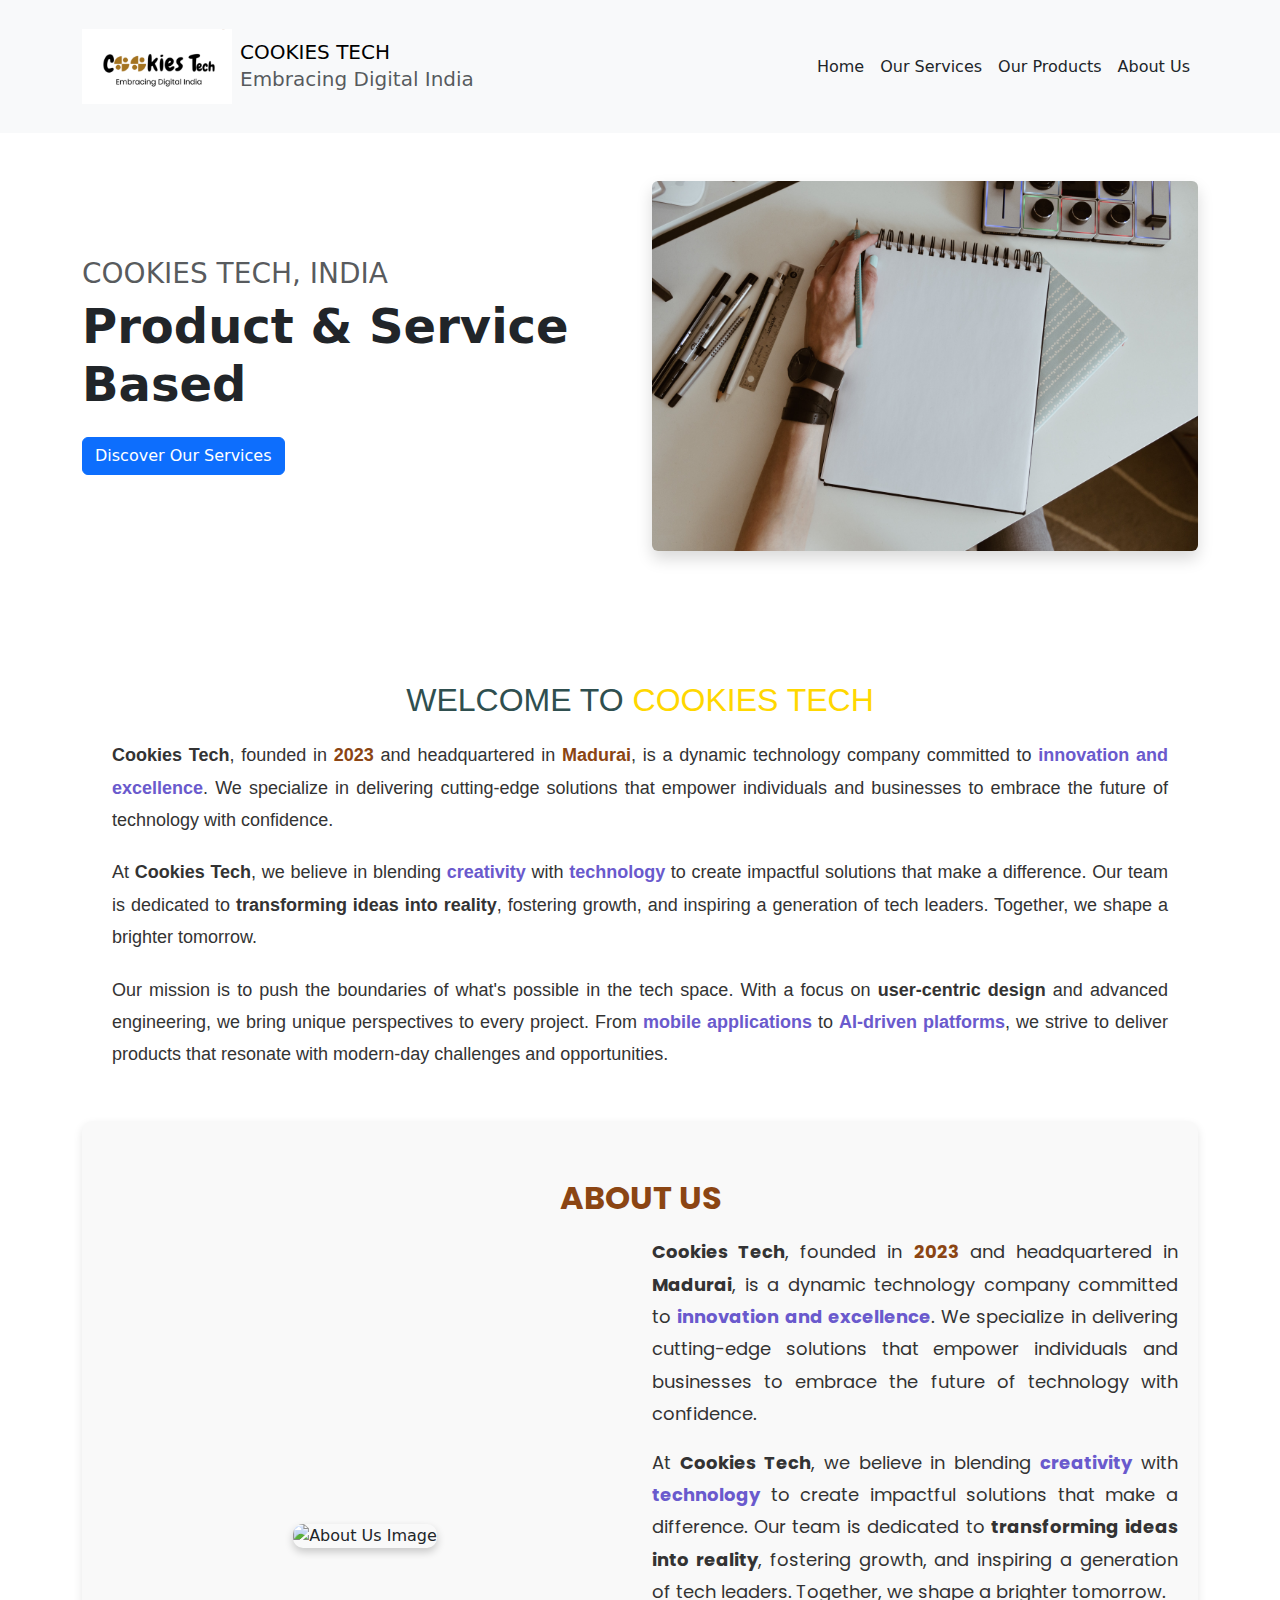
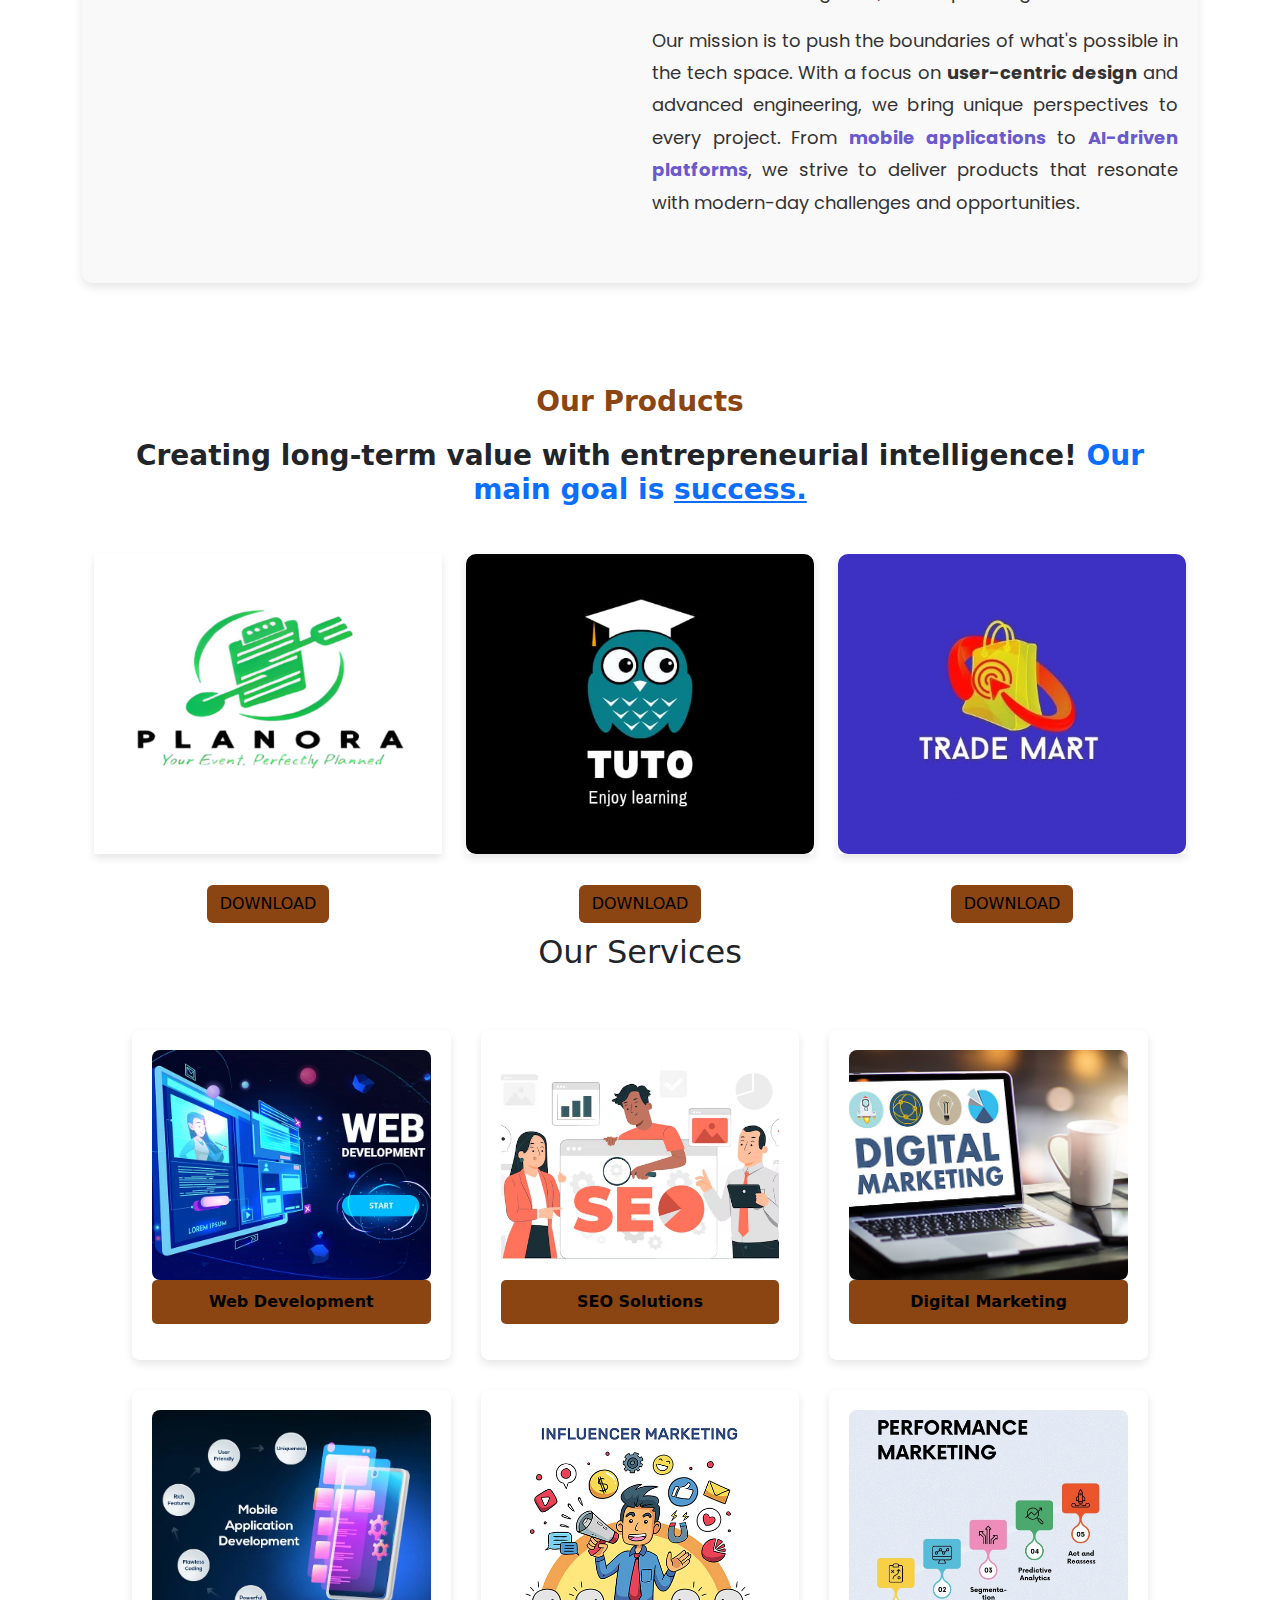
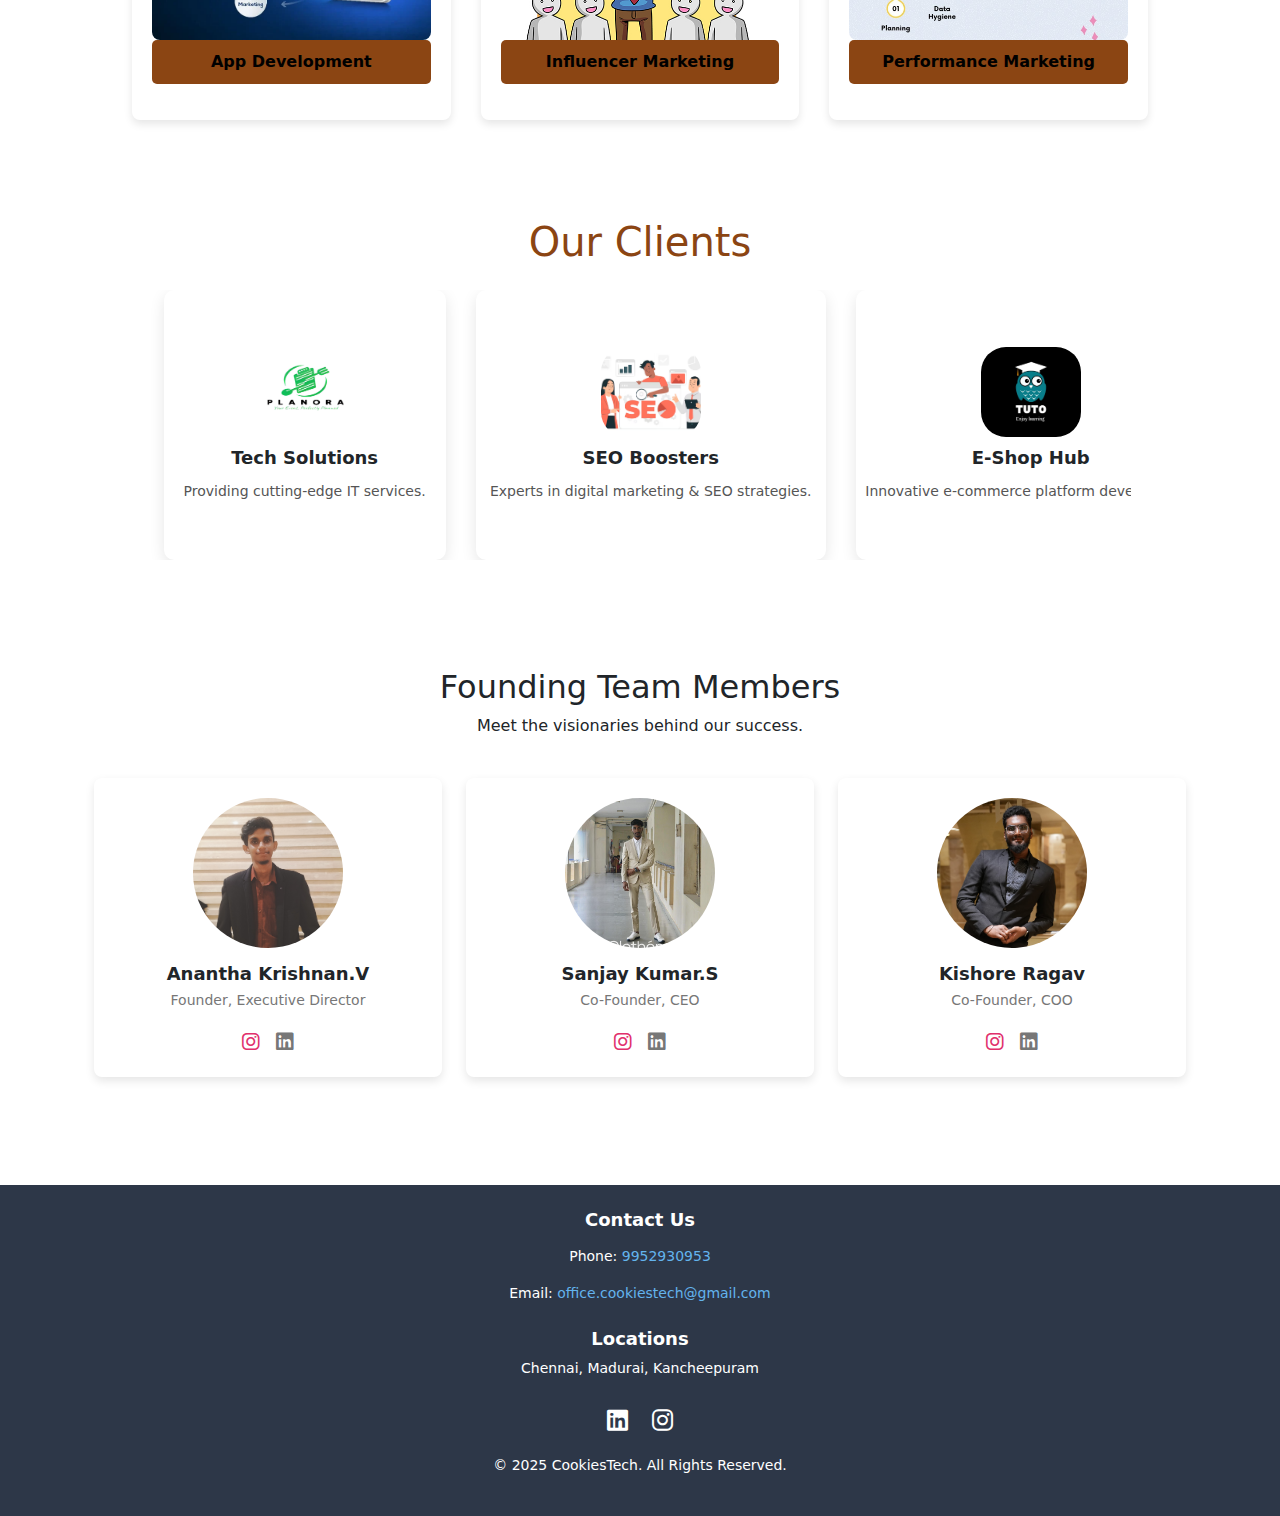
==== index.html @ dd63dbc2 "Added HTML and CSS files" ====
<!DOCTYPE html>
<html lang="en">
<head>
  <meta charset="UTF-8">
  <meta name="viewport" content="width=device-width, initial-scale=1.0">
  <title>Cookies Tech</title>
  <link href="https://cdn.jsdelivr.net/npm/bootstrap@5.3.0-alpha3/dist/css/bootstrap.min.css" rel="stylesheet">
<link href="https://cdnjs.cloudflare.com/ajax/libs/font-awesome/6.0.0-beta3/css/all.min.css" rel="stylesheet">

  <link rel="stylesheet" href="styles.css">
   <meta charset="UTF-8">
  <meta name="viewport" content="width=device-width, initial-scale=1.0">
 
 

  <meta charset="UTF-8">
  <meta name="viewport" content="width=device-width, initial-scale=1.0">
  <title>Cookies Tech</title>
  <!-- Add Bootstrap CSS -->
  <link
    href="https://cdn.jsdelivr.net/npm/bootstrap@5.3.0/dist/css/bootstrap.min.css"
    rel="stylesheet"
  >
</head>
<body>
<!-- Preloader -->
<div id="preloader">
  <div class="preloader-content">
      <img src="ct.png" alt="Logo" class="preloader-logo">
      <p class="loading-text">Loading<span class="dots"></span></p>
  </div>
</div>


<script>
  window.addEventListener("load", function () {
      let preloader = document.getElementById("preloader");
      preloader.classList.add("fade-out"); // Smooth fade-out effect
      setTimeout(() => {
          preloader.style.display = "none"; // Completely remove after fade
      }, 500);
  });
</script>

  <header class="bg-light py-3">
    <div class="container">
      <!-- Navbar -->
      <nav class="navbar navbar-expand-lg navbar-light">
        <!-- Logo and Brand Name -->
        <a class="navbar-brand d-flex align-items-center" href="#">
          <img src="ct.png" alt="Cookies Tech Logo" style="width:150px;">
          <div class="ms-2">
            <h1 class="h5 mb-0">COOKIES TECH</h1>
            <p class="mb-0 text-muted">Embracing Digital India</p>
          </div>
        </a>

        <!-- Toggler Button for Mobile -->
        <button
          class="navbar-toggler"
          type="button"
          data-bs-toggle="collapse"
          data-bs-target="#navbarNav"
          aria-controls="navbarNav"
          aria-expanded="false"
          aria-label="Toggle navigation"
        >
          <span class="navbar-toggler-icon"></span>
        </button>

        <!-- Navbar Links -->
        <div class="collapse navbar-collapse" id="navbarNav">
          <ul class="navbar-nav ms-auto">
            <li class="nav-item">
              <a class="nav-link text-dark" href="#home">Home</a>
            </li>
            <li class="nav-item">
              <a class="nav-link text-dark" href="#service">Our Services</a>
            </li>
            <li class="nav-item">
              <a class="nav-link text-dark" href="#product">Our Products</a>
            </li>
            <li class="nav-item">
              <a class="nav-link text-dark" href="#aboutus">About Us</a>
            </li>
                     </ul>
        </div>
      </nav>
    </div>
  </header>

  <!-- Add Bootstrap JS -->
  <script src="https://cdn.jsdelivr.net/npm/bootstrap@5.3.0/dist/js/bootstrap.bundle.min.js"></script>
</body> 


  <main class="container my-5" id="home">

    <div class="row align-items-center">
      <!-- Text Content -->
      <div class="col-md-6">
        <h3 class="text-muted">COOKIES TECH, INDIA</h3>
        <h1 class="display-5 fw-bold">Product & Service Based</h1>
        <a href="#" class="btn btn-primary mt-3">Discover Our Services</a>
      </div>
      <!-- Image Content -->
      <div class="col-md-6 text-center">
        <img src="aks.jpg" alt="Team of Advisors" class="img-fluid rounded shadow">
      </div>
    </div>
<div class="spacer"></div>
<div style="font-family: Arial, sans-serif; padding: 30px; text-align: justify; color: #333; animation: fadeIn 1s ease-in-out;">
<div class="spacer"></div>
  <h2 style="color: #2F4F4F; text-align: center; margin-bottom: 20px; text-transform: uppercase; animation: slideDown 1s ease-in-out;">
    Welcome to <span style="color: #FFD700; animation: colorPulse 2s infinite;">Cookies Tech</span>
  </h2>
  
  <p style="font-size: 18px; line-height: 1.8; margin-bottom: 20px; animation: fadeIn 1.5s ease-in-out;">
    <strong>Cookies Tech</strong>, founded in <strong style="color: #8B4513; animation: highlight 1.5s infinite;">2023</strong> and headquartered in <strong style="color: #8B4513;">Madurai</strong>, is a dynamic technology company committed to <span style="color: #6A5ACD; font-weight: bold; animation: glow 2s ease-in-out;">innovation and excellence</span>. We specialize in delivering cutting-edge solutions that empower individuals and businesses to embrace the future of technology with confidence.
  </p>
  
  <p style="font-size: 18px; line-height: 1.8; margin-bottom: 20px; animation: fadeIn 2s ease-in-out;">
    At <strong>Cookies Tech</strong>, we believe in blending <span style="color: #6A5ACD; font-weight: bold; animation: glow 2s ease-in-out;">creativity</span> with <span style="color: #6A5ACD; font-weight: bold; animation: glow 2s ease-in-out;">technology</span> to create impactful solutions that make a difference. Our team is dedicated to <strong>transforming ideas into reality</strong>, fostering growth, and inspiring a generation of tech leaders. Together, we shape a brighter tomorrow.
  </p>
  
  <p style="font-size: 18px; line-height: 1.8; margin-bottom: 20px; animation: fadeIn 2.5s ease-in-out;">
    Our mission is to push the boundaries of what's possible in the tech space. With a focus on <strong>user-centric design</strong> and advanced engineering, we bring unique perspectives to every project. From <span style="color: #6A5ACD; font-weight: bold; animation: glow 2s ease-in-out;">mobile applications</span> to <span style="color: #6A5ACD; font-weight: bold; animation: glow 2s ease-in-out;">AI-driven platforms</span>, we strive to deliver products that resonate with modern-day challenges and opportunities.
  </p>
</div>

<style>
  /* Fade-in animation */
  @keyframes fadeIn {
    from {
      opacity: 0;
    }
    to {
      opacity: 1;
    }
  }

  /* Slide-down animation */
  @keyframes slideDown {
    from {
      transform: translateY(-20px);
      opacity: 0;
    }
    to {
      transform: translateY(0);
      opacity: 1;
    }
  }

  /* Glow effect for highlights */
  @keyframes glow {
    0% {
      text-shadow: 0 0 5px #6A5ACD, 0 0 10px #6A5ACD;
    }
    50% {
      text-shadow: 0 0 20px #6A5ACD, 0 0 30px #6A5ACD;
    }
    100% {
      text-shadow: 0 0 5px #6A5ACD, 0 0 10px #6A5ACD;
    }
  }

  /* Highlight animation */
  @keyframes highlight {
    0%, 100% {
      color: #8B4513;
    }
    50% {
      color: #FFD700;
    }
  }

  /* Color pulse for heading */
  @keyframes colorPulse {
    0%, 100% {
      color: #FFD700;
    }
    50% {
      color: #FFA500;
    }
  }
</style>

 <!-- Bootstrap JS Bundle -->
<script src="https://cdn.jsdelivr.net/npm/bootstrap@5.3.0-alpha3/dist/js/bootstrap.bundle.min.js"></script>

<!-- Google Font Link -->
<link href="https://fonts.googleapis.com/css2?family=Poppins:wght@300;400;600&display=swap" rel="stylesheet">

<div class="container aboutus py-5" id="aboutus">
  <h1 class="text-center custom-heading">About Us</h1>
  
  <div class="row align-items-center">
    <!-- Image Section -->
    <div class="col-lg-6 col-md-6 col-sm-12 text-center fade-in-left">
      <img src="about.jpg" alt="About Us Image" class="img-fluid about-img">
    </div>
    
    <!-- Text Section -->
    <div class="col-lg-6 col-md-6 col-sm-12 fade-in-right">
      <p class="custom-text">
        <strong>Cookies Tech</strong>, founded in <strong class="highlight">2023</strong> and headquartered in <strong>Madurai</strong>, is a dynamic technology company committed to <span class="glow-text">innovation and excellence</span>. We specialize in delivering cutting-edge solutions that empower individuals and businesses to embrace the future of technology with confidence.
      </p>
      <p class="custom-text">
        At <strong>Cookies Tech</strong>, we believe in blending <span class="glow-text">creativity</span> with <span class="glow-text">technology</span> to create impactful solutions that make a difference. Our team is dedicated to <strong>transforming ideas into reality</strong>, fostering growth, and inspiring a generation of tech leaders. Together, we shape a brighter tomorrow.
      </p>
      <p class="custom-text">
        Our mission is to push the boundaries of what's possible in the tech space. With a focus on <strong>user-centric design</strong> and advanced engineering, we bring unique perspectives to every project. From <span class="glow-text">mobile applications</span> to <span class="glow-text">AI-driven platforms</span>, we strive to deliver products that resonate with modern-day challenges and opportunities.
      </p>
    </div>
  </div>
</div>

<style>
  /* Apply Custom Font */
  .custom-text, .custom-heading {
    font-family: 'Poppins', sans-serif;
    font-size: 18px;
    line-height: 1.8;
    color: #333;
  }

  .custom-heading {
    text-align: center;
    margin-bottom: 20px;
    margin-bottom: 10px;
    text-transform: uppercase;
    font-weight: bold;
    animation: slideDown 1s ease-in-out;
    color: #8B4513;
    font-size: 2rem;
  }

  .aboutus {
    background-color: #f9f9f9;
    border-radius: 10px;
    box-shadow: 0px 4px 10px rgba(0, 0, 0, 0.1);
    padding: 50px 20px;
  }

  .about-img {
    max-width: 90%;
    border-radius: 10px;
    box-shadow: 0 4px 8px rgba(0, 0, 0, 0.2);
  }

  .glow-text {
    color: #6A5ACD;
    font-weight: bold;
  }

  .highlight {
    color: #8B4513;
  }

  /* Animations */
  @keyframes slideDown {
    from {
      transform: translateY(-20px);
      opacity: 0;
    }
    to {
      transform: translateY(0);
      opacity: 1;
    }
  }

  @keyframes fadeInLeft {
    from {
      transform: translateX(-50px);
      opacity: 0;
    }
    to {
      transform: translateX(0);
      opacity: 1;
    }
  }

  @keyframes fadeInRight {
    from {
      transform: translateX(50px);
      opacity: 0;
    }
    to {
      transform: translateX(0);
      opacity: 1;
    }
  }

  .fade-in-left {
    animation: fadeInLeft 1.5s ease-in-out;
  }

  .fade-in-right {
    animation: fadeInRight 1.5s ease-in-out;
  }

  /* Responsive Design */
  @media (max-width: 768px) {
    .custom-text {
      font-size: 0.95rem;
    }
    .fade-in-left, .fade-in-right {
      animation: none;
    }
  }

  @media (max-width: 480px) {
    .custom-text {
      font-size: 0.9rem;
    }
    .aboutus {
      padding: 30px 15px;
    }
  }
</style>


<!-- AOS Library -->
<link rel="stylesheet" href="https://cdnjs.cloudflare.com/ajax/libs/aos/2.3.4/aos.css">
<script src="https://cdnjs.cloudflare.com/ajax/libs/aos/2.3.4/aos.js"></script>
<script>
  AOS.init({
    duration: 1000, // Animation duration in ms
    once: true, // Animation only happens once
  });
</script>

<div class="container text-center mt-5" data-aos="fade-up" >
  <div class="spacer"></div>
  <p class=" fs-3" id="product" style="color: #8B4513; font-size: 2rem; font-weight: bold;">Our Products</p>
  <h3 class="display-8 fw-bold">
    Creating long-term value with entrepreneurial intelligence!
    <span class="text-primary">Our main goal is <u>success.</u></span>
  </h3>
</div>

<div class="container mt-5">
  <div class="row text-center">
      <!-- Product 1 -->
      <div class="col-md-4" data-aos="fade-right">
          <div class="flip-card">
              <div class="flip-card-inner">
                  <div class="flip-card-front">
                      <img src="i1.png" class="img-fluid rounded shadow-sm" alt="Team Collaboration">
                  </div>
                  <div class="flip-card-back">
                    <p>Planora is a robust and feature-packed event management app crafted to help users effortlessly plan, organize, and execute various types of events, from intimate birthday parties to grand weddings and large-scale corporate events. Whether you're hosting a small gathering or planning an elaborate celebration</p>
                  </div>
              </div>
          </div>
         <a href="https://play.google.com/store/search?q=planora&c=apps&hl=en_IN"> 
            <button class="btn  mt-3" style="background-color: #8B4513; color: black;">DOWNLOAD</button>
         </a>
      </div>

      <!-- Product 2 -->
      <div class="col-md-4" data-aos="fade-up">
          <div class="flip-card">
              <div class="flip-card-inner">
                  <div class="flip-card-front">
                      <img src="u.jpg" class="img-fluid rounded shadow-sm" alt="Smiling Team">
                  </div>
                  <div class="flip-card-back">
                    <p>Tuto is a Amazing Learning App . It gives you personalized learning with clear, crisp and to the point fun filled visual content. Just install it on your mobile device and you are ready to learn all the complex concepts in simple steps. </p>
            
                  </div>
              </div>
          </div>
          <button class="btn  mt-3" style="background-color: #8B4513; color: black;">DOWNLOAD</button>
      </div>

      <!-- Product 3 -->
      <div class="col-md-4" data-aos="fade-left">
          <div class="flip-card">
              <div class="flip-card-inner">
                  <div class="flip-card-front">
                      <img src="y.jpeg" class="img-fluid rounded shadow-sm" alt="Planting Ideas">
                  </div>
                  <div class="flip-card-back">
                    <p>Trade Mart is a app Search for Products, Buyers, Sellers, Resellers, Wholesalers, Manufacturers & Retailers in India and abroad.
                        
                      With the TradeMart App, millions of buyers & sellers can connect with each other to fulfill their business requirements. Expand your business'</p>
               
                  </div>
              </div>
          </div>
          <button class="btn  mt-3" style="background-color: #8B4513; color: black;">DOWNLOAD</button>
      </div>
  </div>
</div>

<link rel="stylesheet" href="https://cdnjs.cloudflare.com/ajax/libs/aos/2.3.4/aos.css">
<script src="https://cdnjs.cloudflare.com/ajax/libs/aos/2.3.4/aos.js"></script>
<script>
  AOS.init({
    duration: 1400, // Animation duration in milliseconds
    once: true, // Ensures animation happens only once
  });
</script>

<h2 style="text-align: center;margin-top: 10px;" id="service"> Our Services</h2>
<div class="features">
  <div class="feature" data-aos="fade-up" data-aos-delay="100">
      <div class="feature-content">
          <div class="image-wrapper">
              <img src="web.png" alt="Web Development" class="img-fluid">
              <div class="overlay">
                  <h3>Web Development</h3>
                  <p>We create websites that click with your business.</p>
              </div>
          </div>
      </div>
      <p class="small-text" style="color: rgb(0, 0, 0); background:#8B4513">Web Development</p>
  </div>

  <div class="feature" data-aos="fade-up" data-aos-delay="200">
      <div class="feature-content">
          <div class="image-wrapper">
              <img src="seo.png" alt="SEO Solutions" class="img-fluid">
              <div class="overlay">
                  <h3>SEO Solutions</h3>
                  <p>SEO strategies that drive success for your business.</p>
              </div>
          </div>
      </div>
      <p class="small-text" style="color: black; background:#8B4513">SEO Solutions</p>
  </div>

  <div class="feature" data-aos="fade-up" data-aos-delay="300">
      <div class="feature-content">
          <div class="image-wrapper">
              <img src="digital.png" alt="Digital Marketing" class="img-fluid">
              <div class="overlay">
                  <h3>Digital Marketing</h3>
                  <p>Transforming strategies into success with digital marketing.</p>
              </div>
          </div>
      </div>
      <p class="small-text" style="color: black; background:#8B4513">Digital Marketing</p>
  </div>

  <div class="feature" data-aos="fade-up" data-aos-delay="400">
      <div class="feature-content">
          <div class="image-wrapper">
              <img src="app.png" alt="App Development" class="img-fluid">
              <div class="overlay">
                  <h3>App Development</h3>
                  <p>We create apps that empower your ideas.</p>
              </div>
          </div>
      </div>
      <p class="small-text" style="color: black;background:#8B4513">App Development</p>
  </div>

  <div class="feature" data-aos="fade-up" data-aos-delay="500">
      <div class="feature-content">
          <div class="image-wrapper">
              <img src="influ.jpeg" alt="Influencer Marketing" class="img-fluid">
              <div class="overlay">
                  <h3>Influencer Marketing</h3>
                  <p>Partner with celebrities to elevate your brand.</p>
              </div>
          </div>
      </div>
      <p class="small-text" style="color: black; background:#8B4513">Influencer Marketing</p>
  </div>

  <div class="feature" data-aos="fade-up" data-aos-delay="600">
      <div class="feature-content">
          <div class="image-wrapper">
              <img src="perform.jpg" alt="Performance Marketing" class="img-fluid">
              <div class="overlay">
                  <h3>Performance Marketing</h3>
                  <p>Unlock the power of performance marketing with us.</p>
              </div>
          </div>
      </div>
      <p class="small-text" style="color: black; background:#8B4513">Performance Marketing</p>
  </div>
</div>
<!-- Client Scrolling Section -->
<div class="container my-5">
  <h1 class="text-center mb-4" style="color: #8B4513;">Our Clients</h1>
  <div class="scrolling-client-details">
    <div class="scrolling-content" id="scrolling-content">
      <!-- Client items will be dynamically inserted here -->
    </div>
  </div>
</div>

<style>
  .scrolling-client-details {
    width: 90%; /* Increased width */
    overflow: hidden;
    position: relative;
    white-space: nowrap;
    margin: auto; /* Center the section */
  }

  .scrolling-content {
    display: flex;
    flex-wrap: nowrap;
    animation: scrollLeft 30s linear infinite; /* Slower scrolling */
  }

  .client-container {
    display: flex;
    flex-direction: column;
    align-items: center;
    justify-content: center;
    width: 350px; /* Increased width */
    height: 270px; /* Increased height */
    margin: 0 15px; /* Adjusted spacing */
    padding: 20px;
    border-radius: 10px;
    box-shadow: 0px 5px 15px rgba(0, 0, 0, 0.1);
    background-color: #fff;
    text-align: center;
    box-sizing: border-box;
  }

  .client-logo img {
    width: 100px; /* Ensured uniform width */
    height: 90px; /* Ensured uniform height */
    object-fit: cover; /* Ensures all images fill the area evenly */
    border-radius: 25px;
   
  }
  .client-container h5 {
    margin-top: 10px;
    font-size: 18px;
    font-weight: bold;
    white-space: nowrap;
  }

  .client-container p {
    margin: 5px 0 0;
    font-size: 14px;
    color: #555;
    overflow: hidden;
    text-overflow: ellipsis;
    display: -webkit-box;
    -webkit-line-clamp: 2;
    -webkit-box-orient: vertical;
  }

  @keyframes scrollLeft {
    from {
      transform: translateX(0);
    }
    to {
      transform: translateX(-50%); /* Adjusted for smooth looping */
    }
  }
</style>

<script>
  document.addEventListener("DOMContentLoaded", function () {
    const scrollingContent = document.getElementById("scrolling-content");

    const clientItems = [
      { img: "i1.png", name: "Tech Solutions", desc: "Providing cutting-edge IT services." },
      { img: "seo.png", name: "SEO Boosters", desc: "Experts in digital marketing & SEO strategies." },
      { img: "u.jpg", name: "E-Shop Hub", desc: "Innovative e-commerce platform development." }
    ];

    function createClientElements() {
      scrollingContent.innerHTML = "";
      let fullList = [...clientItems, ...clientItems]; // Duplicate for continuous scrolling
      fullList.forEach(client => {
        let clientContainer = document.createElement("div");
        clientContainer.classList.add("client-container");
        clientContainer.innerHTML = `
          <div class="client-logo">
            <img src="${client.img}" alt="${client.name} Logo">
          </div>
          <h5>${client.name}</h5>
          <p>${client.desc}</p>
        `;
        scrollingContent.appendChild(clientContainer);
      });
    }

    createClientElements();
  });
</script>


<section id="team" class="team-section" id="founder" >
  <div class="container">
    <div class="section-title">
      <h2>Founding Team Members</h2>
      <p>Meet the visionaries behind our success.</p>
    </div>
    <div class="row">
      <!-- Anantha Krishnan.V -->
      <div class="col-lg-4 col-md-6">
        <div class="team-member">
          <img src="ak.jpeg" alt="Anantha Krishnan.V" class="img-fluid">
          <div class="member-info">
            <h4>Anantha Krishnan.V</h4>
            <p>Founder, Executive Director</p>
            <div class="social-links">
            <a href="https://www.instagram.com/username" target="_blank" class="instagram-link" style="color: #E1306C; text-decoration: none;">
  <i class="fab fa-instagram"></i>
</a>
              <a href="https://www.linkedin.com/in/username" target="_blank" class="linkedin-link"><i class="fab fa-linkedin"></i></a>
            </div>
          </div>
        </div>
      </div>
      <!-- Sanjay Kumar.S -->
      <div class="col-lg-4 col-md-6">
        <div class="team-member">
          <img src="pp.jpg" alt="Sanjay Kumar.S" class="img-fluid">
          <div class="member-info">
            <h4>Sanjay Kumar.S</h4>
            <p>Co-Founder, CEO</p>
            <div class="social-links">
            <a href="https://www.instagram.com/username" target="_blank" class="instagram-link" style="color: #E1306C; text-decoration: none;">
  <i class="fab fa-instagram"></i>
</a>
              <a href="https://www.linkedin.com/in/username" target="_blank" class="linkedin-link"><i class="fab fa-linkedin"></i></a>
            </div>
          </div>
        </div>
      </div>
      <!-- Kishore Ragav -->
      <div class="col-lg-4 col-md-6">
        <div class="team-member">
          <img src="kk.jpeg" alt="Kishore Ragav" class="img-fluid">
          <div class="member-info">
            <h4>Kishore Ragav</h4>
            <p>Co-Founder, COO</p>
            <div class="social-links">
           <a href="https://www.instagram.com/username" target="_blank" class="instagram-link" style="color: #E1306C; text-decoration: none;">
  <i class="fab fa-instagram"></i>
</a>

              <a href="https://www.linkedin.com/in/username" target="_blank" class="linkedin-link"><i class="fab fa-linkedin"></i></a>
            </div>
          </div>
        </div>
      </div>
    </div>
  </div>
</section>

<style>
.team-section {
  padding: 60px 0;
  text-align: center;
}

.section-title {
  margin-bottom: 40px;
}

.team-member {
  background: #fff;
  border-radius: 8px;
  box-shadow: 0px 4px 10px rgba(0, 0, 0, 0.1);
  padding: 20px;
  text-align: center;
  transition: transform 0.3s ease;
}

.team-member img {
  border-radius: 50%;
  margin-bottom: 15px;
  width: 150px;
  height: 150px;
  object-fit: cover;
}

.team-member h4 {
  font-size: 18px;
  font-weight: bold;
  margin-bottom: 5px;
}

.team-member p {
  font-size: 14px;
  color: #777;
}

.team-member:hover {
  transform: translateY(-10px);
}

.social-links {
  margin-top: 10px;
}

.social-links a {
  margin: 0 5px;
  font-size: 20px;
  color: #777;
  transition: color 0.3s ease;
}

.social-links a:hover {
  color: #0077b5; /* LinkedIn blue color */
}


.instagram-link {
  /* color:; Instagram pink color */
  font-size: 24px; /* Adjust icon size */
  transition: color 0.3s ease;
}
</style>



  <!-- Vertical Navigation -->
  <div class="vertical-nav">
    <a href="#"><i class="bi bi-cart3"></i></a>
    <a href="#"><i class="bi bi-images"></i></a>
    <a href="#"><i class="bi bi-window"></i></a>
  </div>

   <script src="https://cdn.jsdelivr.net/npm/bootstrap@5.3.0-alpha3/dist/js/bootstrap.bundle.min.js"></script>

  </main>




  <style>
    /* Footer Styles */
    footer {
      background-color: #2d3748; /* Tailwind's bg-gray-800 */
      color: white;
      padding: 1.5rem 0; /* Tailwind's py-6 */
    }

    footer .container {
      max-width: 1200px;
      margin: 0 auto;
      text-align: center;
    }

    footer h3 {
      font-size: 1.125rem; /* Tailwind's text-lg */
      font-weight: 600; /* Tailwind's font-semibold */
      margin-bottom: 0.5rem;
    }

    footer a {
      text-decoration: none;
      color: #63b3ed; /* Tailwind's text-blue-400 */
    }

    footer a:hover {
      color: #3182ce; /* Slightly darker hover color for links */
    }

    footer .locations p {
      margin: 0.5rem 0;
    }

    footer .icons {
      display: flex;
      justify-content: center;
      gap: 1.5rem; /* Tailwind's space-x-6 */
      margin: 1rem 0;
    }

    footer .icons a {
      color: white;
      font-size: 1.5rem; /* Tailwind's fa-2x equivalent */
      transition: color 0.3s;
    }

    footer .icons a:hover {
      color: #63b3ed; /* Blue for LinkedIn */
    }

    footer .icons a.instagram:hover {
      color: #e1306c; /* Pink for Instagram */
    }

    footer p {
      font-size: 0.875rem; /* Tailwind's text-sm */
      margin-top: 1rem;
    }
  </style>


  <!-- Footer Section -->
  <footer>
    <div class="container">
      <div class="mb-4">
        <h3>Contact Us</h3>
        <p>Phone: <a href="tel:9952930953">9952930953</a></p>
        <p>Email: <a href="mailto:office.cookiestech@gmail.com">office.cookiestech@gmail.com</a></p>
      </div>
      <div class="mb-4 locations">
        <h3>Locations</h3>
        <p>Chennai, Madurai, Kancheepuram</p>
      </div>
      <div class="icons">
        <!-- LinkedIn Icon -->
        <a href="https://www.linkedin.com" target="_blank" class="linkedin">
          <i class="fab fa-linkedin"></i>
        </a>
        <!-- Instagram Icon -->
        <a href="https://www.instagram.com" target="_blank" class="instagram">
          <i class="fab fa-instagram"></i>
        </a>
      </div>
      <p>© 2025 CookiesTech. All Rights Reserved.</p>
    </div>
  </footer>

</body>
</html>
---- styles.css ----
body {
  font-family: 'Arial', sans-serif;
}
html {
  scroll-behavior: smooth;
}
/* Preloader Styles */
#preloader {
  position: fixed;
  width: 100%;
  height: 100%;
  background: white;
  display: flex;
  justify-content: center;
  align-items: center;
  flex-direction: column;
  z-index: 9999; /* Ensures it's on top */
  transition: opacity 0.5s ease-out, visibility 0.5s ease-out;
}

/* Preloader Content */
.preloader-content {
  text-align: center;
}

/* Logo Animation */
.preloader-logo {
  width: 100px; /* Adjust logo size */
  height: auto;
  margin-bottom: 15px;
  animation: bounce 1.5s infinite ease-in-out, rotate 3s infinite linear;
}

/* Bouncing Effect */
@keyframes bounce {
  0%, 100% { transform: translateY(0); }
  50% { transform: translateY(-10px); }
}

/* Rotating Effect */
@keyframes rotate {
  0% { transform: rotate(0deg); }
  100% { transform: rotate(360deg); }
}

/* Loading Text */
.loading-text {
  font-size: 20px;
  font-weight: bold;
  color: #5a4ff7;
}

/* Dots Animation */
.dots::after {
  content: "";
  animation: dotsAnimation 1.5s infinite steps(4);
}

/* Animating the dots */
@keyframes dotsAnimation {
  0% { content: ""; }
  25% { content: "."; }
  50% { content: ".."; }
  75% { content: "..."; }
  100% { content: "...."; }
}

/* Smooth Fade-Out Effect */
.fade-out {
  opacity: 0;
  visibility: hidden;
}

.nav-link:hover {
  color: #5a4ff7 !important;
  text-decoration: underline;
}
.navbar {
  width: 100%;
  overflow-x: hidden;
}
html, body {
  overflow-x: hidden;
  width: 100%;
}
.navbar-collapse {
  width: 100%;
}


.btn-primary {
  background-color: #5a4ff7;
  border-color: #5a4ff7;
}

.btn-primary:hover {
  background-color: #4a3ed6;
  border-color: #4a3ed6;
}

img:hover {
  transform: scale(1.05);
  transition: all 0.3s ease-in-out;
}

h1:hover, h3:hover {
  color: #5a4ff7;
  transition: all 0.3s ease-in-out;

}
button {
  transition: background-color 0.3s, transform 0.2s;
}

button:hover {
  background-color: #4a3ed6;
  transform: scale(1.05);
}
 .title {
            font-size: 2.5rem;
            font-weight: bold;
            /* margin-bottom: 10px; */
            color: #333;
            text-align: center;
        }

        .features {
            display: grid;
            grid-template-columns: repeat(auto-fit, minmax(300px, 1fr));
            gap: 30px;
            width: 100%;
            max-width: 1200px;
          
            align-items: center;
            text-align: center;
            padding: 50px;
            background-color: rgba(255, 255, 255, 0.8);
        }

        .feature {
            padding: 20px;
            /* padding-bottom: 5px; */
            background-color: #ffffff;
            border-radius: 8px;
            box-shadow: 0 4px 8px rgba(0, 0, 0, 0.1);
        }

        .feature h3 {
            font-size: 2rem;
            color: white;
            margin-bottom: 10px;
        }

        .feature p {
            font-size: 1rem;
            line-height: 1.5;
            color: white;
        }
 .spacer {
            height: 50px;
        }
        .features {
          display: grid;
          grid-template-columns: repeat(3, 1fr); /* 3 images per row */
          gap: 30px;
          width: 100%;
          max-width: 1200px;
          align-items: center;
          text-align: center;
          padding: 50px;
          background-color: rgba(255, 255, 255, 0.8);
      }
      
      /* Responsive adjustments */
      @media (max-width: 992px) {
          .features {
              grid-template-columns: repeat(2, 1fr); /* 2 images per row for tablets */
          }
      }
      
      @media (max-width: 600px) {
          .features {
              grid-template-columns: repeat(1, 1fr); /* 1 image per row for mobile */
          }
      }
      
      .feature {
          position: relative;
          overflow: hidden;
          border-radius: 8px;
          cursor: pointer;
          transition: transform 0.3s ease;
      }
      
      .feature:hover {
          transform: scale(1.05);
      }
      
      /* Image Wrapper - Fixes Image Size */
      .image-wrapper {
          position: relative;
          width: 100%;
          height: 230px; /* Set uniform image height */
          overflow: hidden;
          border-radius: 8px;
      }
      
      .image-wrapper img {
          width: 100%;
          height: 100%;
          object-fit: cover; /* Ensures all images are the same size */
          transition: transform 0.3s ease;
      }
      
      /* Small text under the image - Always Visible */
      .small-text {
          font-size: 1rem;
          font-weight: bold;
          padding: 10px;
          border-radius: 5px;
          /* margin-top: 10px; */
      }
      
      /* Overlay (Hidden Content) */
      .overlay {
          position: absolute;
          top: 100%;
          left: 0;
          width: 100%;
          height: 100%;
          background:#8B4513;
          color: black;
          padding: 20px;
          text-align: center;
          display: flex;
          flex-direction: column;
          justify-content: center;
          align-items: center;
          transition: top 0.4s ease-in-out;
      }
      .overlay h3{
        color: black;
      }
      .overlay p{
        color: black;
      }
      /* On Hover - Slide Hidden Content Up */
      .image-wrapper:hover .overlay {
          top: 0;
      }
      
      /* Overlay Text */
      .overlay h3 {
          font-size: 1.5rem;
          margin-bottom: 10px;
      }
      
      .overlay p {
          font-size: 1rem;
          line-height: 1.5;
      }
      .small-text p{
        color: black;
      }
      @media (max-width: 768px) {
        .image-wrapper {
            width: 100%;
            height: auto; /* Set a fixed height for consistency */
            display: flex;
            justify-content: center;
            align-items: center;
        }
    
        .image-wrapper img {
            width: 100%;
            height: 100%;
            object-fit: cover; /* Ensures images are uniform and well-fitted */
        }
    }
    @media (max-width: 768px) {
      .overlay {
          padding: 10px;
          font-size: 0.9rem;
      }
  
      .overlay h3 {
          font-size: 0.8rem; /* Adjust heading size */
      }
  
      .overlay p {
          font-size: 0.6rem; /* Reduce paragraph size for clarity */
          font-weight: bold;
      }
  }
      

/* Flip Card Container */
.flip-card {
  perspective: 1000px;
  width: 100%;
  height: 300px;
  position: relative;
  display: flex;
  justify-content: center;
  align-items: center;
  margin-bottom: 15px;
  box-shadow: 0 4px 8px rgba(0, 0, 0, 0.1);
}

/* Inner container for front and back */
.flip-card-inner {
  width: 100%;
  height: 100%;
  transition: transform 0.6s;
  transform-style: preserve-3d;
  position: relative;
}

/* Front and Back Sides */
.flip-card-front, .flip-card-back {
  width: 100%;
  height: 100%;
  position: absolute;
  backface-visibility: hidden;
  display: flex;
  justify-content: center;
  align-items: center;
  border-radius: 10px;
  overflow: hidden;
}

/* Front Side (Image) */
.flip-card-front img {
  width: 100%;
  height: 100%;
  object-fit: cover;
  border-radius: 10px;
}

/* Back Side (Hidden Content) */
.flip-card-back {
  background:#8B4513;
  color: white;
  padding: 20px;
  text-align: center;
  transform: rotateY(180deg);
}

/* Flip Effect on Hover */
.flip-card:hover .flip-card-inner {
  transform: rotateY(180deg);
}

/* Keep Button in Old Place */
.btn-primary {
  margin-top: 10px;
}
.aboutus {
  background-color: #f9f9f9;
  /* padding: 50px 20px; */
  border-radius: 10px;
  box-shadow: 0px 4px 10px rgba(0, 0, 0, 0.1);
}

.custom-text {
  font-size: 1rem; /* Adjusts automatically */
  line-height: 1.8;
  color: #333;
  text-align: justify;
}

.glow-text {
  color: #6A5ACD;
  font-weight: bold;
}

.highlight {
  color: #8B4513;
}

/* Media Queries for Smaller Screens */
@media (max-width: 768px) {
  .custom-text {
    font-size: 0.95rem; /* Slightly smaller text on mobile */
  }
}

@media (max-width: 480px) {
  .custom-text {
    font-size: 0.9rem; /* Even smaller text for better readability */
  }

  .aboutus {
    padding: 30px 15px;
  }
}
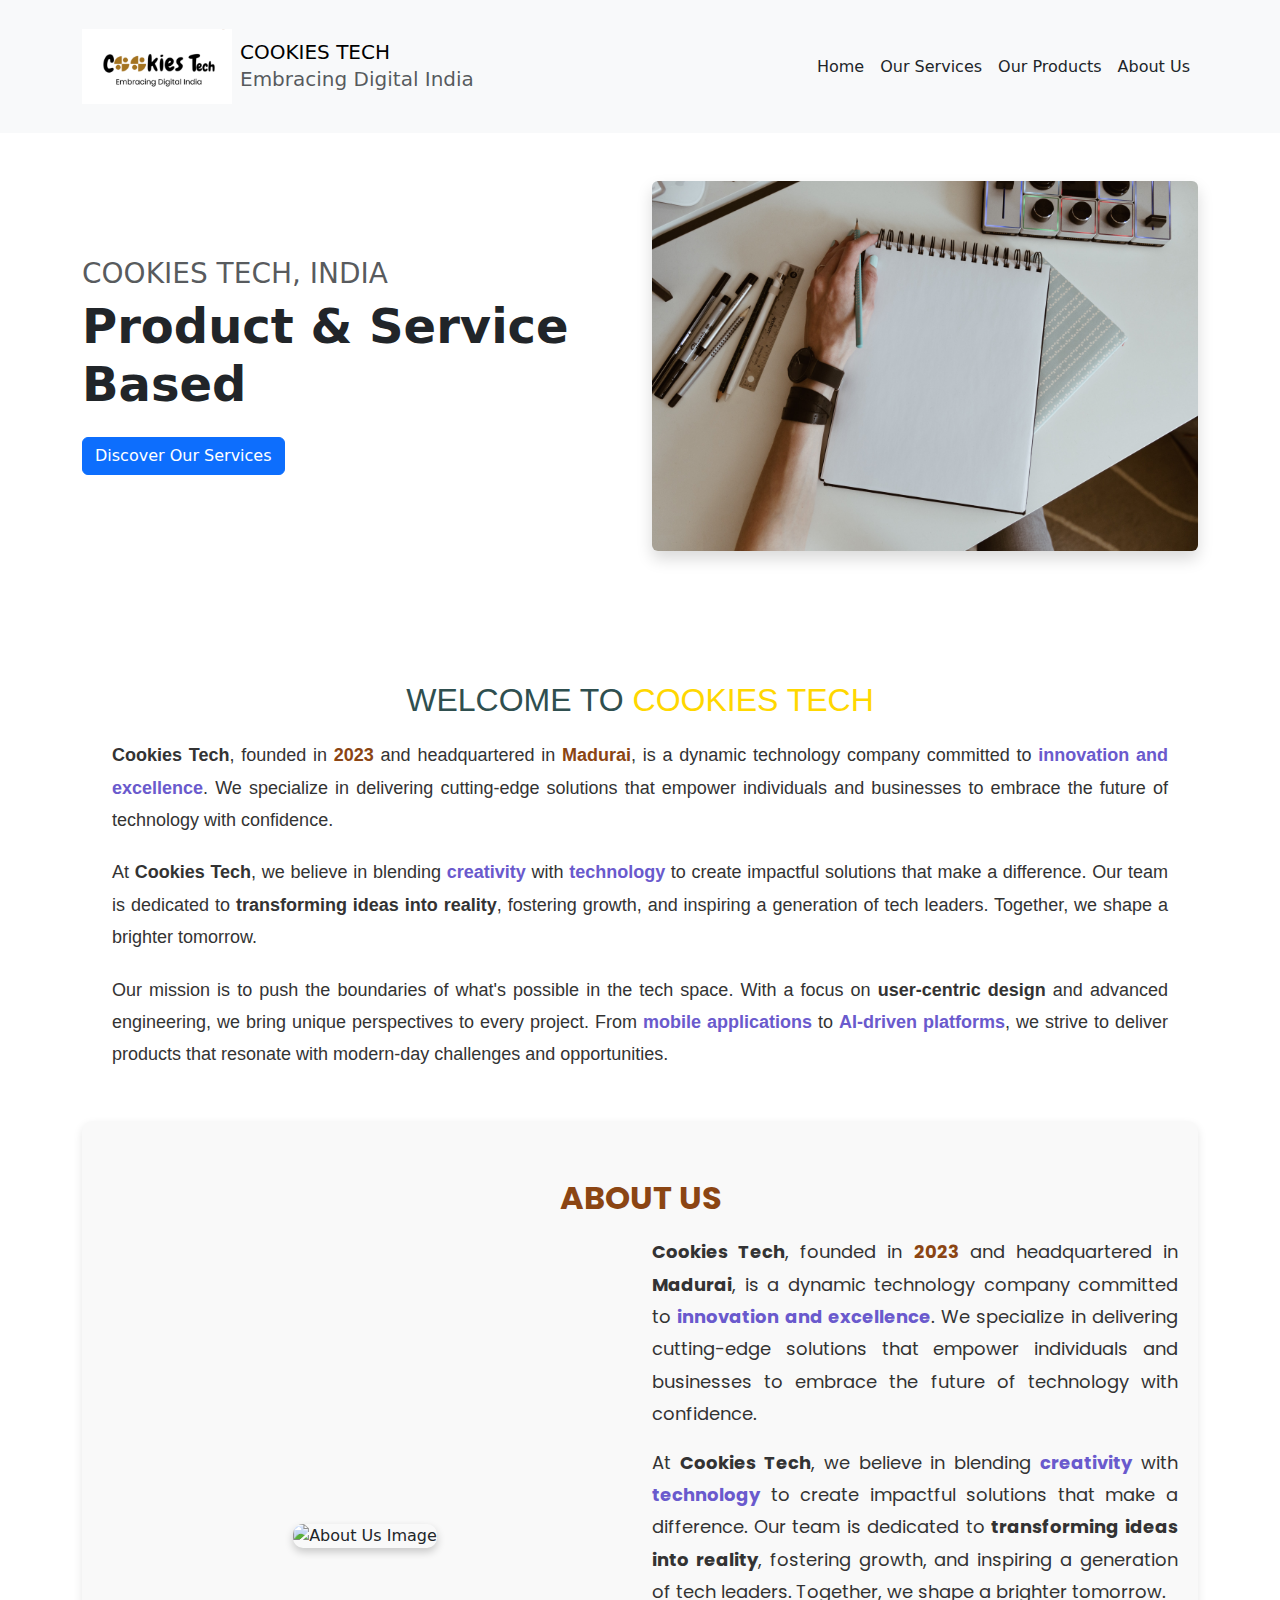
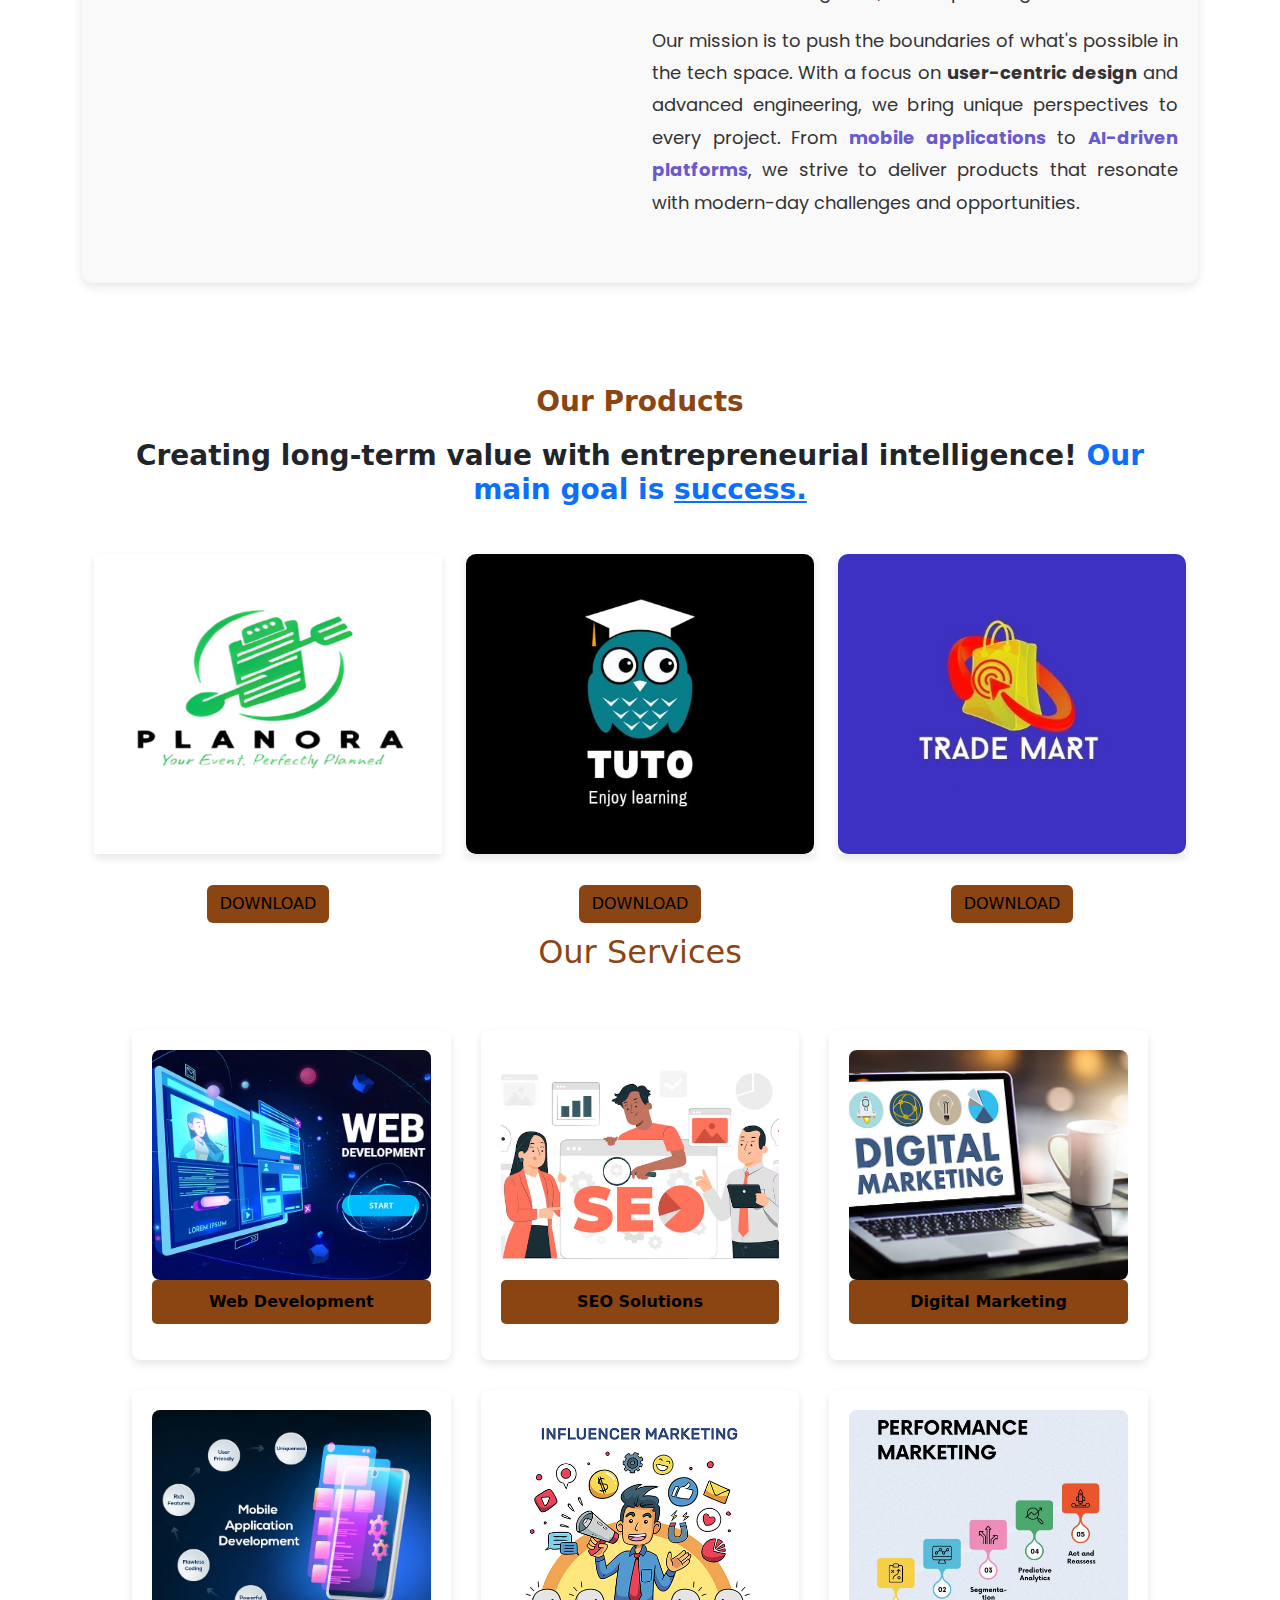
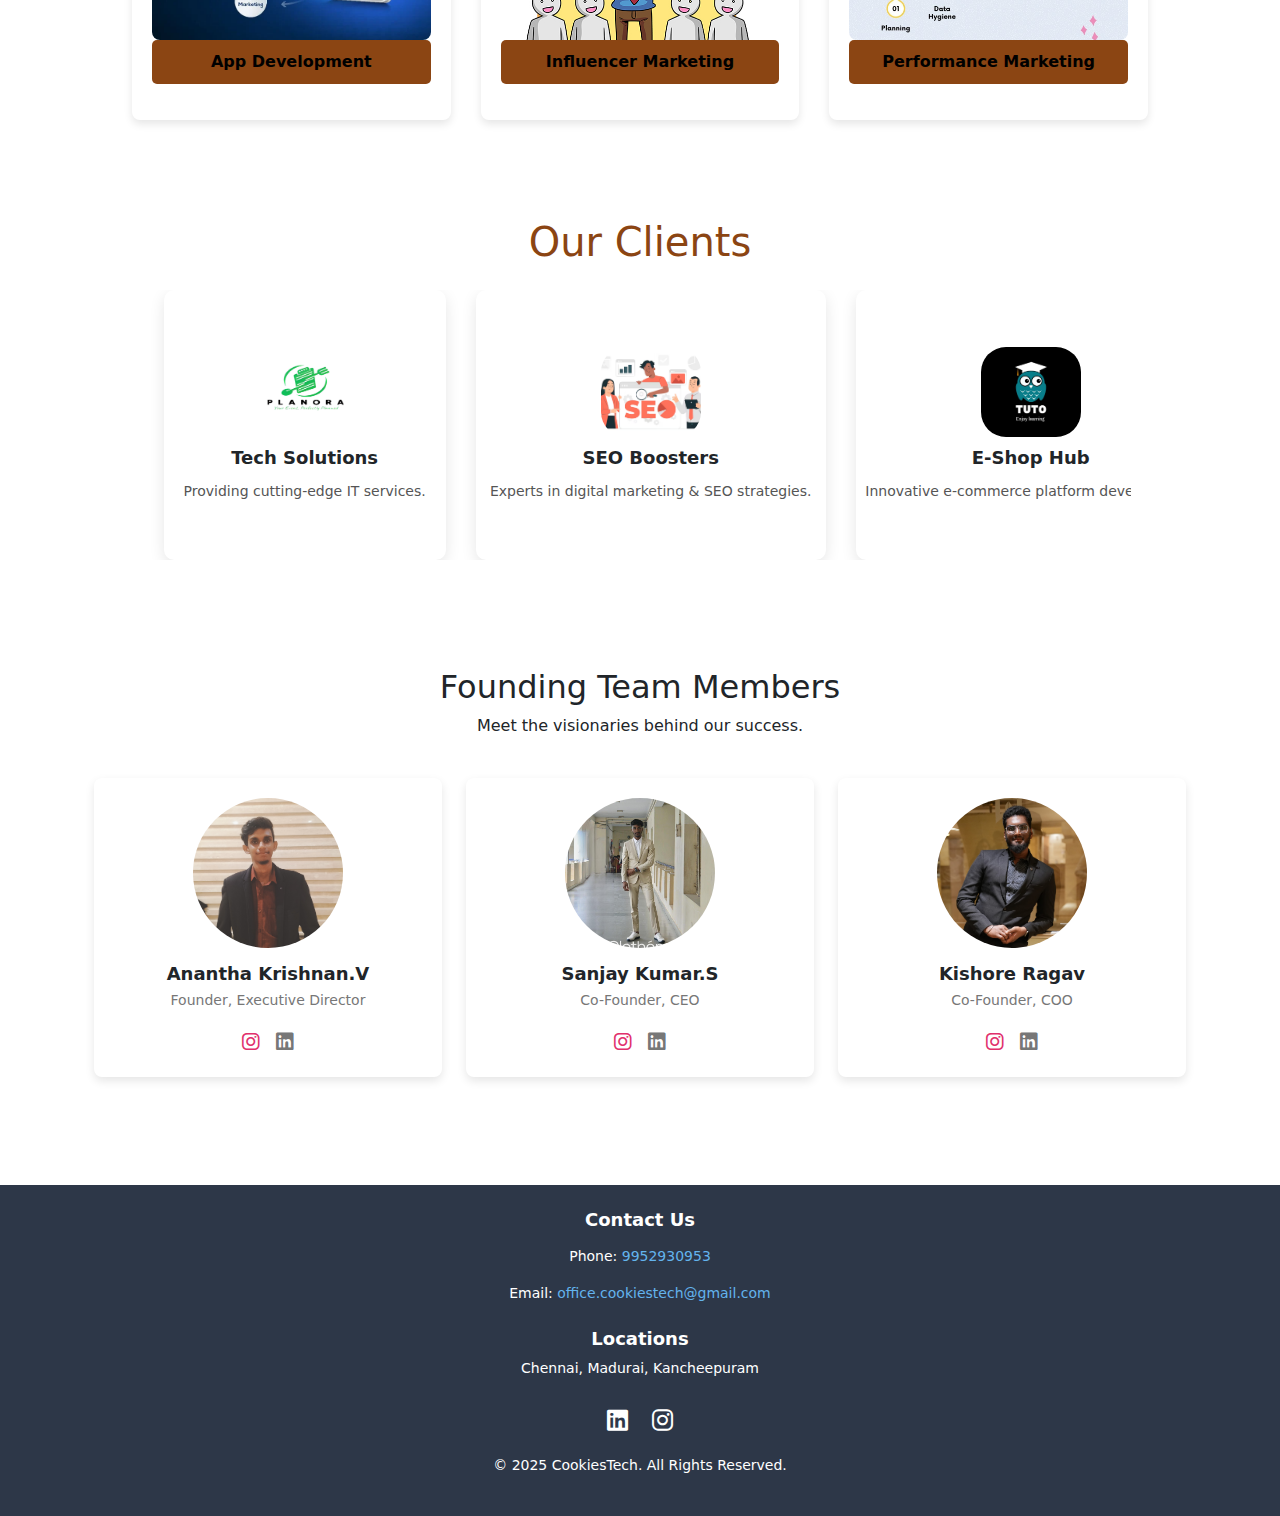
==== commit 3edd41cd: "Added HTML and CSS files" ====
--- a/index.html
+++ b/index.html
@@ -42,55 +42,65 @@
   });
 </script>
 
-  <header class="bg-light py-3">
-    <div class="container">
-      <!-- Navbar -->
-      <nav class="navbar navbar-expand-lg navbar-light">
-        <!-- Logo and Brand Name -->
-        <a class="navbar-brand d-flex align-items-center" href="#">
-          <img src="ct.png" alt="Cookies Tech Logo" style="width:150px;">
-          <div class="ms-2">
-            <h1 class="h5 mb-0">COOKIES TECH</h1>
-            <p class="mb-0 text-muted">Embracing Digital India</p>
-          </div>
-        </a>
-
-        <!-- Toggler Button for Mobile -->
-        <button
-          class="navbar-toggler"
-          type="button"
-          data-bs-toggle="collapse"
-          data-bs-target="#navbarNav"
-          aria-controls="navbarNav"
-          aria-expanded="false"
-          aria-label="Toggle navigation"
-        >
-          <span class="navbar-toggler-icon"></span>
-        </button>
-
-        <!-- Navbar Links -->
-        <div class="collapse navbar-collapse" id="navbarNav">
-          <ul class="navbar-nav ms-auto">
-            <li class="nav-item">
-              <a class="nav-link text-dark" href="#home">Home</a>
-            </li>
-            <li class="nav-item">
-              <a class="nav-link text-dark" href="#service">Our Services</a>
-            </li>
-            <li class="nav-item">
-              <a class="nav-link text-dark" href="#product">Our Products</a>
-            </li>
-            <li class="nav-item">
-              <a class="nav-link text-dark" href="#aboutus">About Us</a>
-            </li>
-                     </ul>
+<header class="bg-light py-3">
+  <div class="container">
+    <!-- Navbar -->
+    <nav class="navbar navbar-expand-lg navbar-light">
+      <!-- Logo and Brand Name -->
+      <a class="navbar-brand d-flex align-items-center" href="#">
+        <img src="ct.png" alt="Cookies Tech Logo" style="width:150px;">
+        <div class="ms-2">
+          <h1 class="h5 mb-0">COOKIES TECH</h1>
+          <p class="mb-0 text-muted">Embracing Digital India</p>
         </div>
-      </nav>
-    </div>
-  </header>
-
-  <!-- Add Bootstrap JS -->
-  <script src="https://cdn.jsdelivr.net/npm/bootstrap@5.3.0/dist/js/bootstrap.bundle.min.js"></script>
+      </a>
+
+      <!-- Toggler Button for Mobile -->
+      <button
+        class="navbar-toggler"
+        type="button"
+        id="navbarToggler"
+        aria-expanded="false"
+        aria-label="Toggle navigation"
+      >
+        <span class="navbar-toggler-icon"></span>
+      </button>
+
+      <!-- Navbar Links -->
+      <div class="collapse navbar-collapse" id="navbarNav">
+        <ul class="navbar-nav ms-auto">
+          <li class="nav-item">
+            <a class="nav-link text-dark" href="#home">Home</a>
+          </li>
+          <li class="nav-item">
+            <a class="nav-link text-dark" href="#service">Our Services</a>
+          </li>
+          <li class="nav-item">
+            <a class="nav-link text-dark" href="#product">Our Products</a>
+          </li>
+          <li class="nav-item">
+            <a class="nav-link text-dark" href="#aboutus">About Us</a>
+          </li>
+        </ul>
+      </div>
+    </nav>
+  </div>
+</header>
+
+<!-- Add Bootstrap JS -->
+<script src="https://cdn.jsdelivr.net/npm/bootstrap@5.3.0/dist/js/bootstrap.bundle.min.js"></script>
+
+<script>
+document.getElementById("navbarToggler").addEventListener("click", function () {
+  var navbarCollapse = document.getElementById("navbarNav");
+  if (navbarCollapse.classList.contains("show")) {
+    navbarCollapse.classList.remove("show");
+  } else {
+    navbarCollapse.classList.add("show");
+  }
+});
+</script>
+
 </body> 
 
 
@@ -403,7 +413,7 @@
   });
 </script>
 
-<h2 style="text-align: center;margin-top: 10px;" id="service"> Our Services</h2>
+<h2 style="text-align: center;margin-top: 10px; color: #8B4513;" id="service" > Our Services</h2>
 <div class="features">
   <div class="feature" data-aos="fade-up" data-aos-delay="100">
       <div class="feature-content">
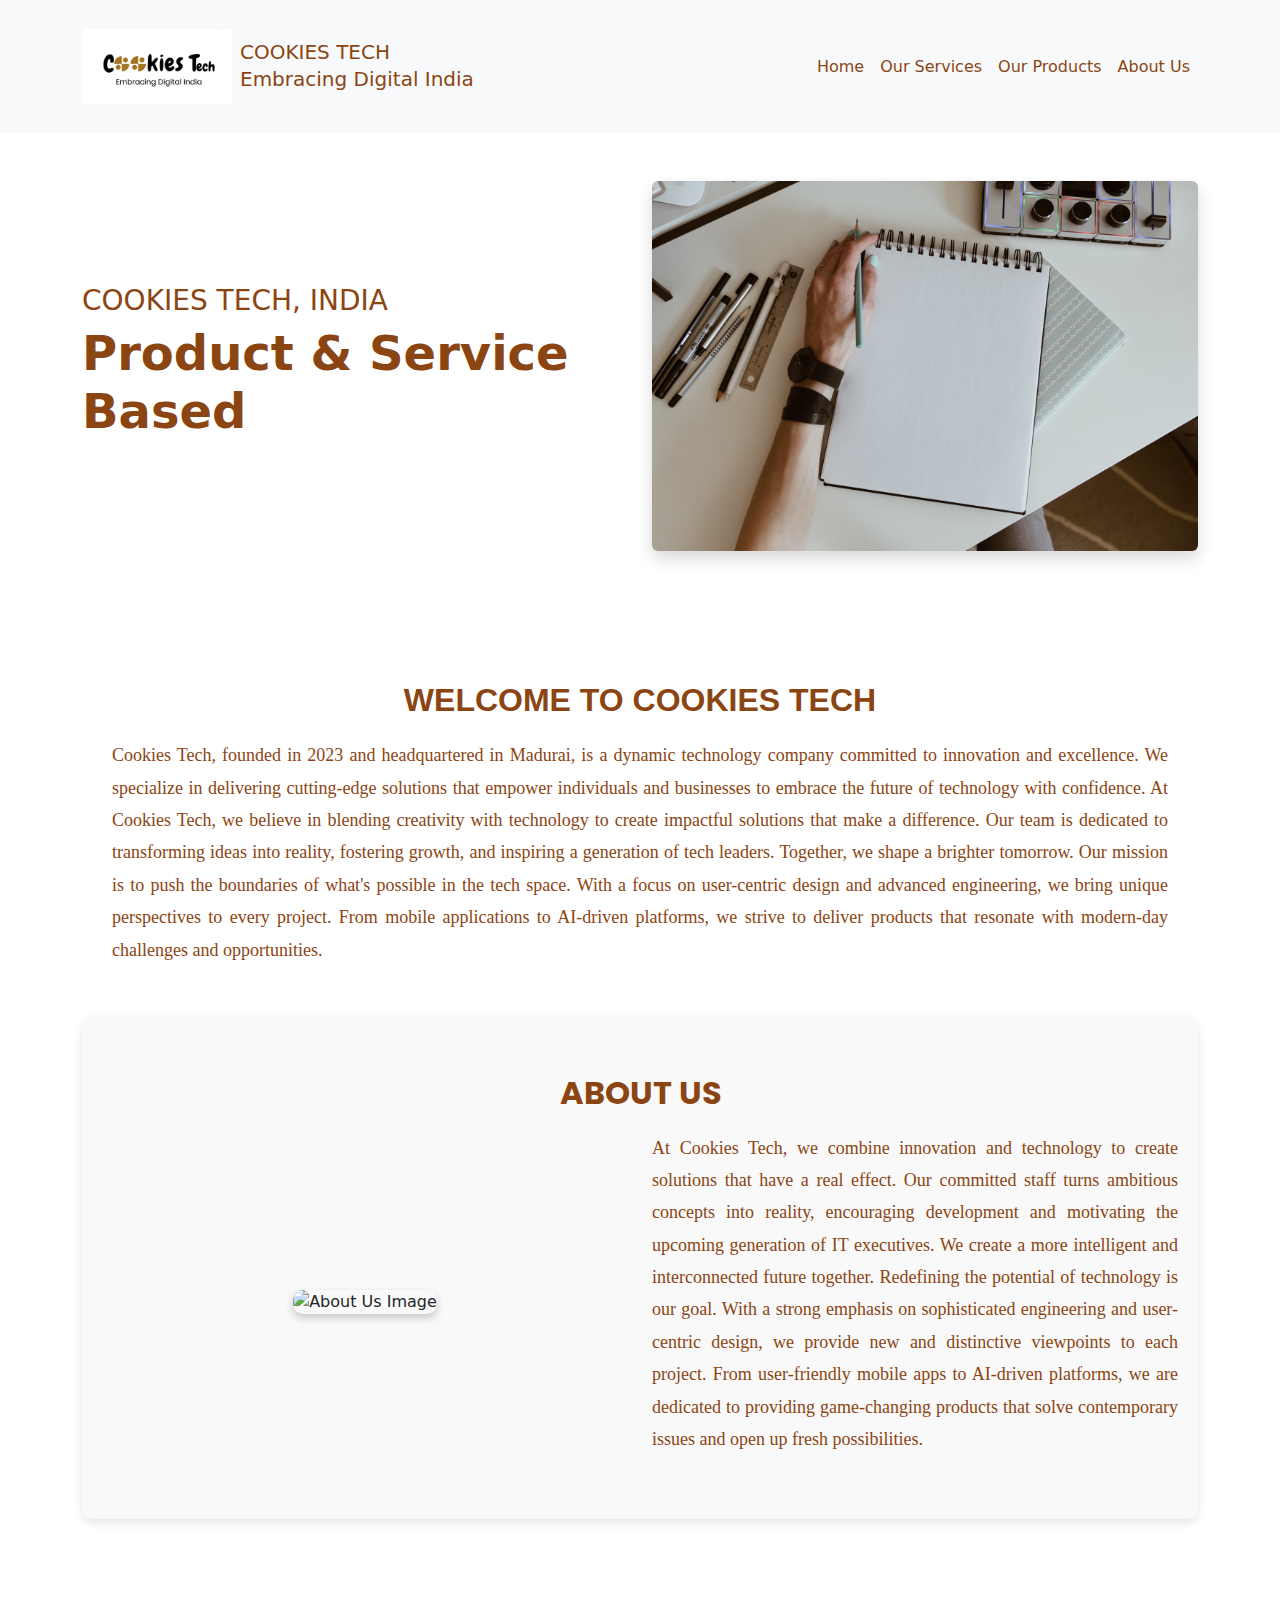
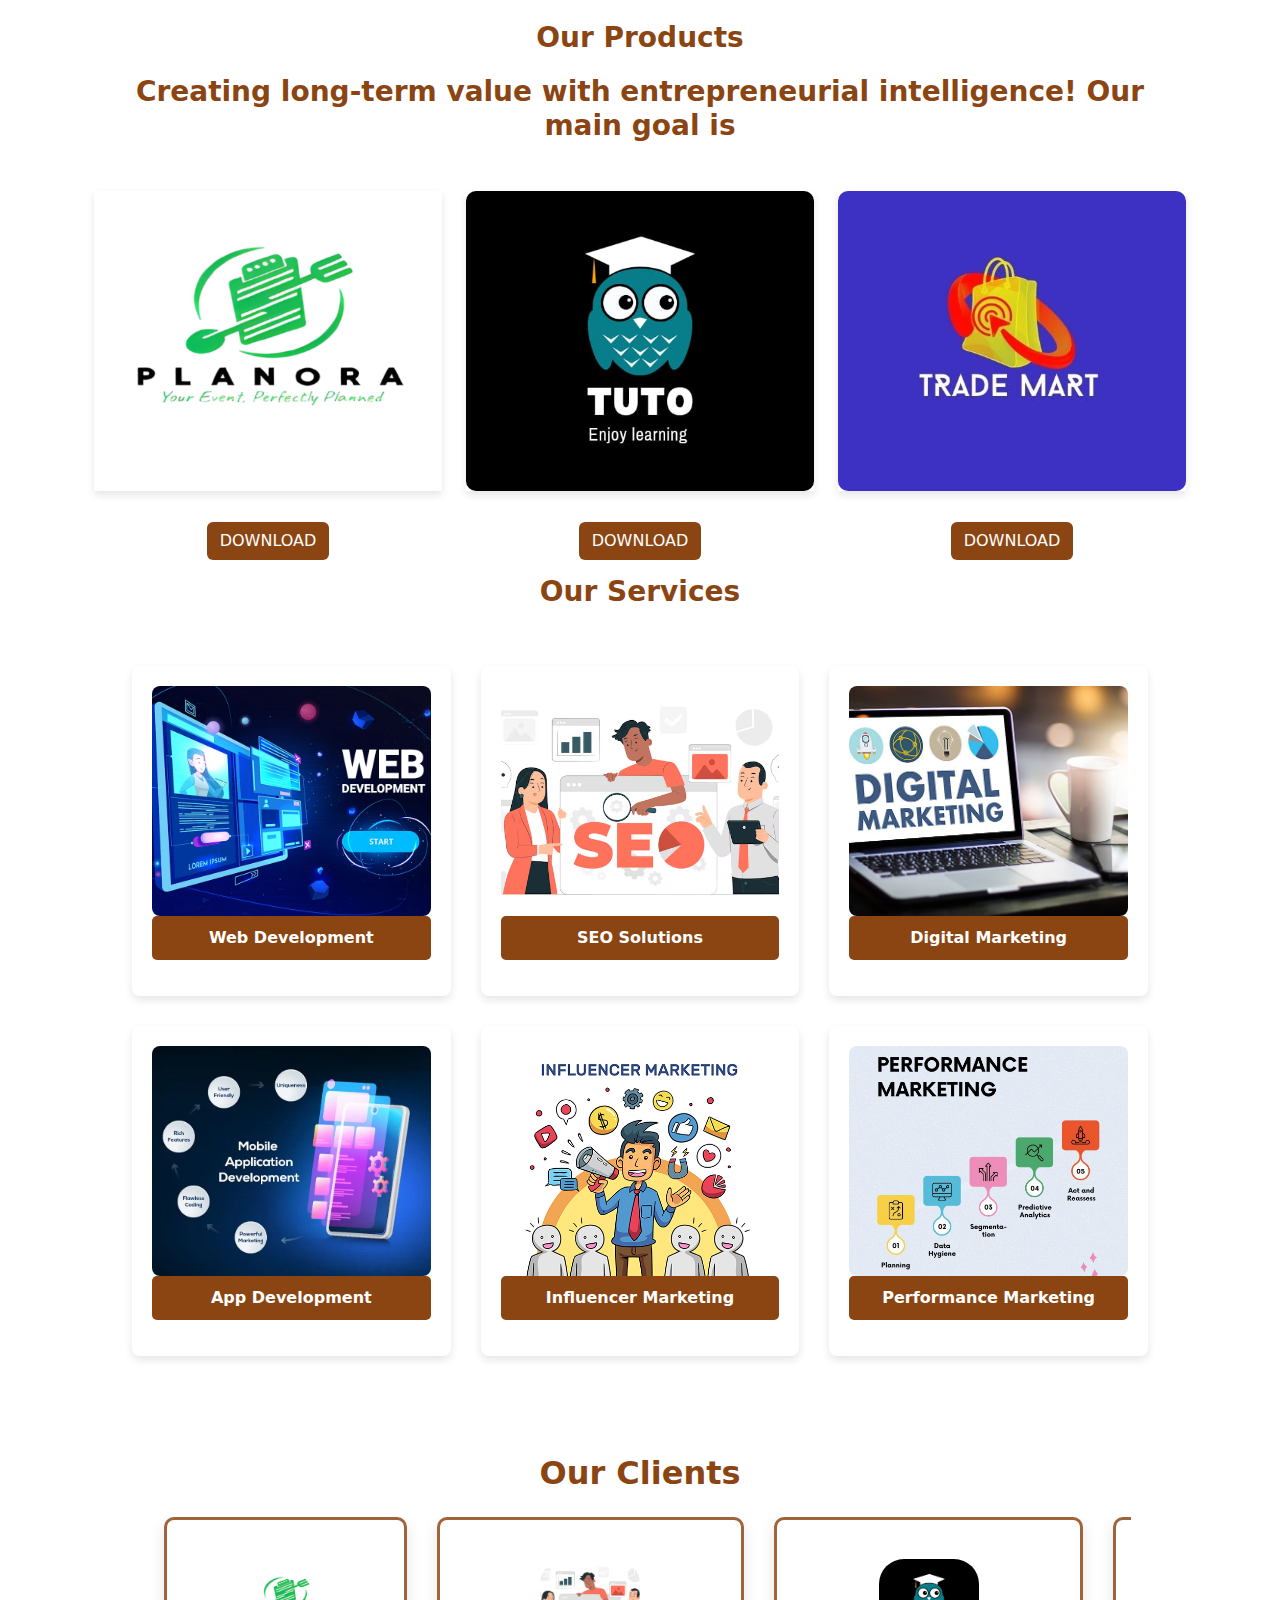
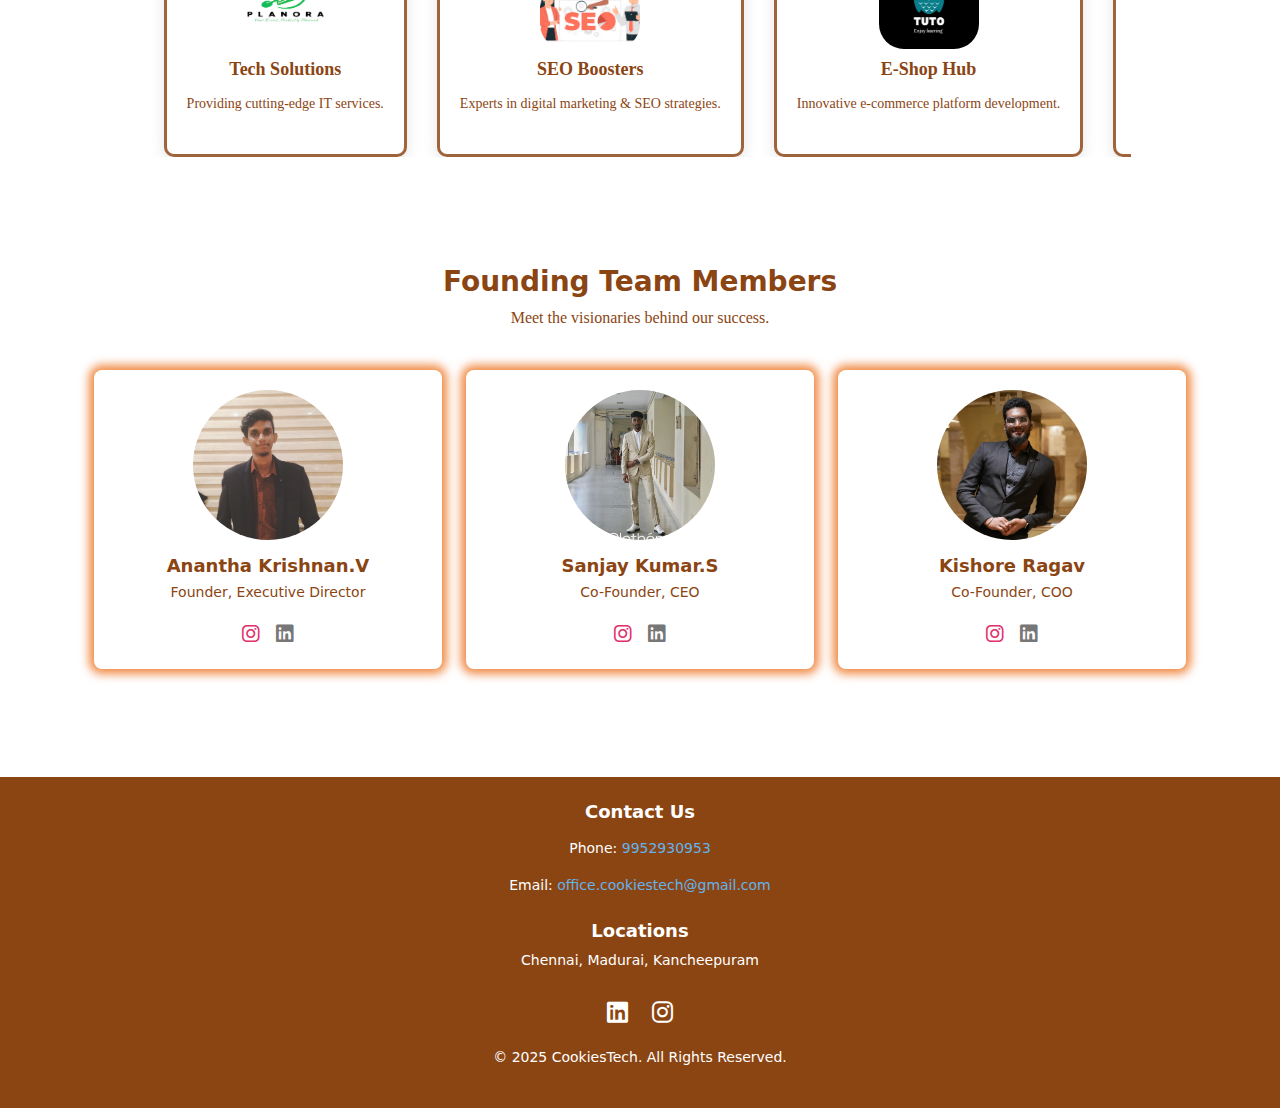
==== commit c9fd2b14: "Added HTML and CSS files" ====
--- a/index.html
+++ b/index.html
@@ -50,8 +50,8 @@
       <a class="navbar-brand d-flex align-items-center" href="#">
         <img src="ct.png" alt="Cookies Tech Logo" style="width:150px;">
         <div class="ms-2">
-          <h1 class="h5 mb-0">COOKIES TECH</h1>
-          <p class="mb-0 text-muted">Embracing Digital India</p>
+          <h1 class="h5 mb-0" style="color: #8B4513;">COOKIES TECH</h1>
+          <p class="mb-0 " style="color: #8B4513;">Embracing Digital India</p>
         </div>
       </a>
 
@@ -70,16 +70,16 @@
       <div class="collapse navbar-collapse" id="navbarNav">
         <ul class="navbar-nav ms-auto">
           <li class="nav-item">
-            <a class="nav-link text-dark" href="#home">Home</a>
+            <a class="nav-link " style="color: #8B4513;" href="#home">Home</a>
           </li>
           <li class="nav-item">
-            <a class="nav-link text-dark" href="#service">Our Services</a>
+            <a class="nav-link "style="color: #8B4513;" href="#service">Our Services</a>
           </li>
           <li class="nav-item">
-            <a class="nav-link text-dark" href="#product">Our Products</a>
+            <a class="nav-link"style="color: #8B4513;" href="#product">Our Products</a>
           </li>
           <li class="nav-item">
-            <a class="nav-link text-dark" href="#aboutus">About Us</a>
+            <a class="nav-link "style="color: #8B4513;" href="#aboutus">About Us</a>
           </li>
         </ul>
       </div>
@@ -109,9 +109,9 @@
     <div class="row align-items-center">
       <!-- Text Content -->
       <div class="col-md-6">
-        <h3 class="text-muted">COOKIES TECH, INDIA</h3>
-        <h1 class="display-5 fw-bold">Product & Service Based</h1>
-        <a href="#" class="btn btn-primary mt-3">Discover Our Services</a>
+        <h3 class="" style="color: #8B4513;">COOKIES TECH, INDIA</h3>
+        <h1 class="display-5 fw-bold" style="color: #8B4513;">Product & Service Based</h1>
+        <!-- <a href="#" class="btn btn-primary mt-3">Discover Our Services</a> -->
       </div>
       <!-- Image Content -->
       <div class="col-md-6 text-center">
@@ -121,21 +121,17 @@
 <div class="spacer"></div>
 <div style="font-family: Arial, sans-serif; padding: 30px; text-align: justify; color: #333; animation: fadeIn 1s ease-in-out;">
 <div class="spacer"></div>
-  <h2 style="color: #2F4F4F; text-align: center; margin-bottom: 20px; text-transform: uppercase; animation: slideDown 1s ease-in-out;">
-    Welcome to <span style="color: #FFD700; animation: colorPulse 2s infinite;">Cookies Tech</span>
+  <h2 style="color:#8B4513;font-weight: bold; text-align: center; margin-bottom: 20px; text-transform: uppercase; animation: slideDown 1s ease-in-out;">
+    Welcome to Cookies Tech
   </h2>
   
-  <p style="font-size: 18px; line-height: 1.8; margin-bottom: 20px; animation: fadeIn 1.5s ease-in-out;">
-    <strong>Cookies Tech</strong>, founded in <strong style="color: #8B4513; animation: highlight 1.5s infinite;">2023</strong> and headquartered in <strong style="color: #8B4513;">Madurai</strong>, is a dynamic technology company committed to <span style="color: #6A5ACD; font-weight: bold; animation: glow 2s ease-in-out;">innovation and excellence</span>. We specialize in delivering cutting-edge solutions that empower individuals and businesses to embrace the future of technology with confidence.
-  </p>
-  
-  <p style="font-size: 18px; line-height: 1.8; margin-bottom: 20px; animation: fadeIn 2s ease-in-out;">
-    At <strong>Cookies Tech</strong>, we believe in blending <span style="color: #6A5ACD; font-weight: bold; animation: glow 2s ease-in-out;">creativity</span> with <span style="color: #6A5ACD; font-weight: bold; animation: glow 2s ease-in-out;">technology</span> to create impactful solutions that make a difference. Our team is dedicated to <strong>transforming ideas into reality</strong>, fostering growth, and inspiring a generation of tech leaders. Together, we shape a brighter tomorrow.
-  </p>
-  
-  <p style="font-size: 18px; line-height: 1.8; margin-bottom: 20px; animation: fadeIn 2.5s ease-in-out;">
-    Our mission is to push the boundaries of what's possible in the tech space. With a focus on <strong>user-centric design</strong> and advanced engineering, we bring unique perspectives to every project. From <span style="color: #6A5ACD; font-weight: bold; animation: glow 2s ease-in-out;">mobile applications</span> to <span style="color: #6A5ACD; font-weight: bold; animation: glow 2s ease-in-out;">AI-driven platforms</span>, we strive to deliver products that resonate with modern-day challenges and opportunities.
-  </p>
+  <p style="font-size: 18px; line-height: 1.8; margin-bottom: 20px; animation: fadeIn 1.5s ease-in-out; color: #8B4513;font-family: Cambria, Cochin, Georgia, Times, 'Times New Roman', serif;">
+    Cookies Tech, founded in 2023 and headquartered in Madurai, is a dynamic technology company committed to innovation and excellence. We specialize in delivering cutting-edge solutions that empower individuals and businesses to embrace the future of technology with confidence.
+
+At Cookies Tech, we believe in blending creativity with technology to create impactful solutions that make a difference. Our team is dedicated to transforming ideas into reality, fostering growth, and inspiring a generation of tech leaders. Together, we shape a brighter tomorrow.
+
+Our mission is to push the boundaries of what's possible in the tech space. With a focus on user-centric design and advanced engineering, we bring unique perspectives to every project. From mobile applications to AI-driven platforms, we strive to deliver products that resonate with modern-day challenges and opportunities.
+     </p>
 </div>
 
 <style>
@@ -212,14 +208,8 @@
     
     <!-- Text Section -->
     <div class="col-lg-6 col-md-6 col-sm-12 fade-in-right">
-      <p class="custom-text">
-        <strong>Cookies Tech</strong>, founded in <strong class="highlight">2023</strong> and headquartered in <strong>Madurai</strong>, is a dynamic technology company committed to <span class="glow-text">innovation and excellence</span>. We specialize in delivering cutting-edge solutions that empower individuals and businesses to embrace the future of technology with confidence.
-      </p>
-      <p class="custom-text">
-        At <strong>Cookies Tech</strong>, we believe in blending <span class="glow-text">creativity</span> with <span class="glow-text">technology</span> to create impactful solutions that make a difference. Our team is dedicated to <strong>transforming ideas into reality</strong>, fostering growth, and inspiring a generation of tech leaders. Together, we shape a brighter tomorrow.
-      </p>
-      <p class="custom-text">
-        Our mission is to push the boundaries of what's possible in the tech space. With a focus on <strong>user-centric design</strong> and advanced engineering, we bring unique perspectives to every project. From <span class="glow-text">mobile applications</span> to <span class="glow-text">AI-driven platforms</span>, we strive to deliver products that resonate with modern-day challenges and opportunities.
+      <p class="custom-text" style="color: #8B4513; font-family:Cambria, Cochin, Georgia, Times, 'Times New Roman', serif;">
+        At Cookies Tech, we combine innovation and technology to create solutions that have a real effect. Our committed staff turns ambitious concepts into reality, encouraging development and motivating the upcoming generation of IT executives. We create a more intelligent and interconnected future together. Redefining the potential of technology is our goal. With a strong emphasis on sophisticated engineering and user-centric design, we provide new and distinctive viewpoints to each project. From user-friendly mobile apps to AI-driven platforms, we are dedicated to providing game-changing products that solve contemporary issues and open up fresh possibilities.
       </p>
     </div>
   </div>
@@ -343,9 +333,9 @@
 <div class="container text-center mt-5" data-aos="fade-up" >
   <div class="spacer"></div>
   <p class=" fs-3" id="product" style="color: #8B4513; font-size: 2rem; font-weight: bold;">Our Products</p>
-  <h3 class="display-8 fw-bold">
+  <h3 class="display-8 fw-bold" style="color: #8B4513;">
     Creating long-term value with entrepreneurial intelligence!
-    <span class="text-primary">Our main goal is <u>success.</u></span>
+    Our main goal is 
   </h3>
 </div>
 
@@ -364,7 +354,7 @@
               </div>
           </div>
          <a href="https://play.google.com/store/search?q=planora&c=apps&hl=en_IN"> 
-            <button class="btn  mt-3" style="background-color: #8B4513; color: black;">DOWNLOAD</button>
+            <button class="btn  mt-3" style="background-color: #8B4513; color: white;">DOWNLOAD</button>
          </a>
       </div>
 
@@ -381,7 +371,7 @@
                   </div>
               </div>
           </div>
-          <button class="btn  mt-3" style="background-color: #8B4513; color: black;">DOWNLOAD</button>
+          <button class="btn  mt-3" style="background-color: #8B4513; color: white;">DOWNLOAD</button>
       </div>
 
       <!-- Product 3 -->
@@ -399,7 +389,7 @@
                   </div>
               </div>
           </div>
-          <button class="btn  mt-3" style="background-color: #8B4513; color: black;">DOWNLOAD</button>
+          <button class="btn  mt-3" style="background-color: #8B4513; color: white;">DOWNLOAD</button>
       </div>
   </div>
 </div>
@@ -413,7 +403,7 @@
   });
 </script>
 
-<h2 style="text-align: center;margin-top: 10px; color: #8B4513;" id="service" > Our Services</h2>
+<h2 class=" fs-3" style="color: #8B4513; font-size: 2rem; font-weight: bold; text-align: center;margin-top: 15px;" id="service" > Our Services</h2>
 <div class="features">
   <div class="feature" data-aos="fade-up" data-aos-delay="100">
       <div class="feature-content">
@@ -425,7 +415,7 @@
               </div>
           </div>
       </div>
-      <p class="small-text" style="color: rgb(0, 0, 0); background:#8B4513">Web Development</p>
+      <p class="small-text" style="color: white; background:#8B4513">Web Development</p>
   </div>
 
   <div class="feature" data-aos="fade-up" data-aos-delay="200">
@@ -438,7 +428,7 @@
               </div>
           </div>
       </div>
-      <p class="small-text" style="color: black; background:#8B4513">SEO Solutions</p>
+      <p class="small-text" style="color: white; background:#8B4513">SEO Solutions</p>
   </div>
 
   <div class="feature" data-aos="fade-up" data-aos-delay="300">
@@ -451,7 +441,7 @@
               </div>
           </div>
       </div>
-      <p class="small-text" style="color: black; background:#8B4513">Digital Marketing</p>
+      <p class="small-text" style="color: white; background:#8B4513">Digital Marketing</p>
   </div>
 
   <div class="feature" data-aos="fade-up" data-aos-delay="400">
@@ -464,7 +454,7 @@
               </div>
           </div>
       </div>
-      <p class="small-text" style="color: black;background:#8B4513">App Development</p>
+      <p class="small-text" style="color: white;background:#8B4513">App Development</p>
   </div>
 
   <div class="feature" data-aos="fade-up" data-aos-delay="500">
@@ -477,7 +467,7 @@
               </div>
           </div>
       </div>
-      <p class="small-text" style="color: black; background:#8B4513">Influencer Marketing</p>
+      <p class="small-text" style="color: white; background:#8B4513">Influencer Marketing</p>
   </div>
 
   <div class="feature" data-aos="fade-up" data-aos-delay="600">
@@ -490,12 +480,12 @@
               </div>
           </div>
       </div>
-      <p class="small-text" style="color: black; background:#8B4513">Performance Marketing</p>
+      <p class="small-text" style="color: white; background:#8B4513">Performance Marketing</p>
   </div>
 </div>
 <!-- Client Scrolling Section -->
 <div class="container my-5">
-  <h1 class="text-center mb-4" style="color: #8B4513;">Our Clients</h1>
+  <h1 class="text-center mb-4" class=" fs-3" style="color: #8B4513; font-size: 2rem; font-weight: bold; text-align: center;">Our Clients</h1>
   <div class="scrolling-client-details">
     <div class="scrolling-content" id="scrolling-content">
       <!-- Client items will be dynamically inserted here -->
@@ -524,9 +514,10 @@
     align-items: center;
     justify-content: center;
     width: 350px; /* Increased width */
-    height: 270px; /* Increased height */
+    height: 240px; /* Increased height */
     margin: 0 15px; /* Adjusted spacing */
     padding: 20px;
+    border: 3px solid #8b4513d4;
     border-radius: 10px;
     box-shadow: 0px 5px 15px rgba(0, 0, 0, 0.1);
     background-color: #fff;
@@ -546,17 +537,20 @@
     font-size: 18px;
     font-weight: bold;
     white-space: nowrap;
+    color: #8B4513;
+    font-family: Cambria, Cochin, Georgia, Times, 'Times New Roman', serif;
   }
 
   .client-container p {
     margin: 5px 0 0;
     font-size: 14px;
-    color: #555;
+    color: #8B4513;
     overflow: hidden;
     text-overflow: ellipsis;
     display: -webkit-box;
     -webkit-line-clamp: 2;
     -webkit-box-orient: vertical;
+    font-family: Cambria, Cochin, Georgia, Times, 'Times New Roman', serif;
   }
 
   @keyframes scrollLeft {
@@ -604,8 +598,8 @@
 <section id="team" class="team-section" id="founder" >
   <div class="container">
     <div class="section-title">
-      <h2>Founding Team Members</h2>
-      <p>Meet the visionaries behind our success.</p>
+      <h2 class=" fs-3" style="color: #8B4513; font-size: 2rem; font-weight: bold; text-align: center;">Founding Team Members</h2>
+      <p style="color: #8B4513;font-family: Cambria, Cochin, Georgia, Times, 'Times New Roman', serif;">Meet the visionaries behind our success.</p>
     </div>
     <div class="row">
       <!-- Anantha Krishnan.V -->
@@ -674,7 +668,7 @@
 .team-member {
   background: #fff;
   border-radius: 8px;
-  box-shadow: 0px 4px 10px rgba(0, 0, 0, 0.1);
+  box-shadow: 0px 0px 10px 5px  rgba(234, 97, 0, 0.733);
   padding: 20px;
   text-align: center;
   transition: transform 0.3s ease;
@@ -692,11 +686,12 @@
   font-size: 18px;
   font-weight: bold;
   margin-bottom: 5px;
+  color: #8B4513;
 }
 
 .team-member p {
   font-size: 14px;
-  color: #777;
+  color: #8B4513;
 }
 
 .team-member:hover {
@@ -745,7 +740,7 @@
   <style>
     /* Footer Styles */
     footer {
-      background-color: #2d3748; /* Tailwind's bg-gray-800 */
+      background-color: #8B4513; /* Tailwind's bg-gray-800 */
       color: white;
       padding: 1.5rem 0; /* Tailwind's py-6 */
     }
--- a/styles.css
+++ b/styles.css
@@ -1,5 +1,6 @@
 body {
   font-family: 'Arial', sans-serif;
+  
 }
 html {
   scroll-behavior: smooth;
@@ -71,9 +72,12 @@
   visibility: hidden;
 }
 
-.nav-link:hover {
-  color: #5a4ff7 !important;
+.nav-link:hover{
+  color: #8B4513 !important;
   text-decoration: underline;
+  transform: scale(1.05);
+  transition: all 0.3s ease-in-out;
+  
 }
 .navbar {
   width: 100%;
@@ -103,11 +107,7 @@
   transition: all 0.3s ease-in-out;
 }
 
-h1:hover, h3:hover {
-  color: #5a4ff7;
-  transition: all 0.3s ease-in-out;
-
-}
+
 button {
   transition: background-color 0.3s, transform 0.2s;
 }
@@ -228,8 +228,8 @@
           left: 0;
           width: 100%;
           height: 100%;
-          background:#8B4513;
-          color: black;
+          background:#8b4513d1;
+          color: white;
           padding: 20px;
           text-align: center;
           display: flex;
@@ -239,10 +239,10 @@
           transition: top 0.4s ease-in-out;
       }
       .overlay h3{
-        color: black;
+        color: white;
       }
       .overlay p{
-        color: black;
+        color: white;
       }
       /* On Hover - Slide Hidden Content Up */
       .image-wrapper:hover .overlay {
@@ -356,7 +356,7 @@
   margin-top: 10px;
 }
 .aboutus {
-  background-color: #f9f9f9;
+  /* background-color: #f5f4f4; */
   /* padding: 50px 20px; */
   border-radius: 10px;
   box-shadow: 0px 4px 10px rgba(0, 0, 0, 0.1);
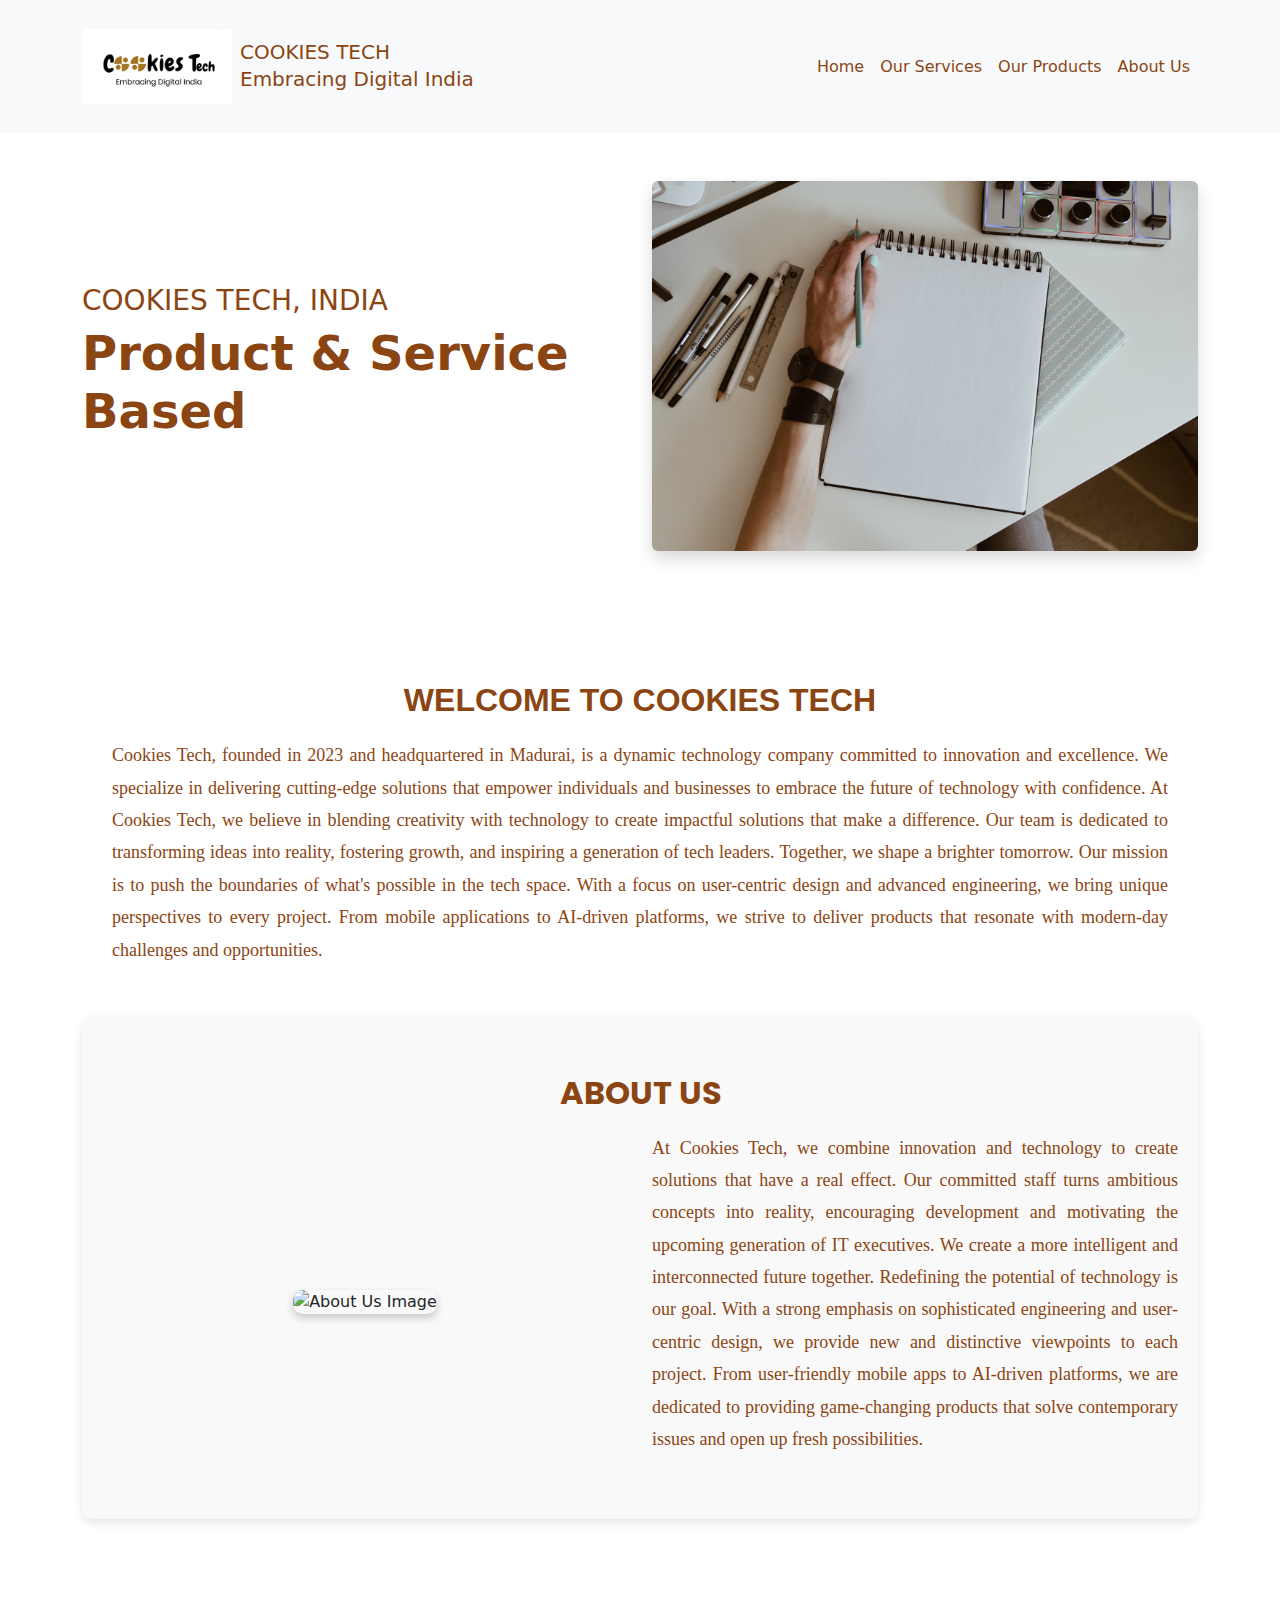
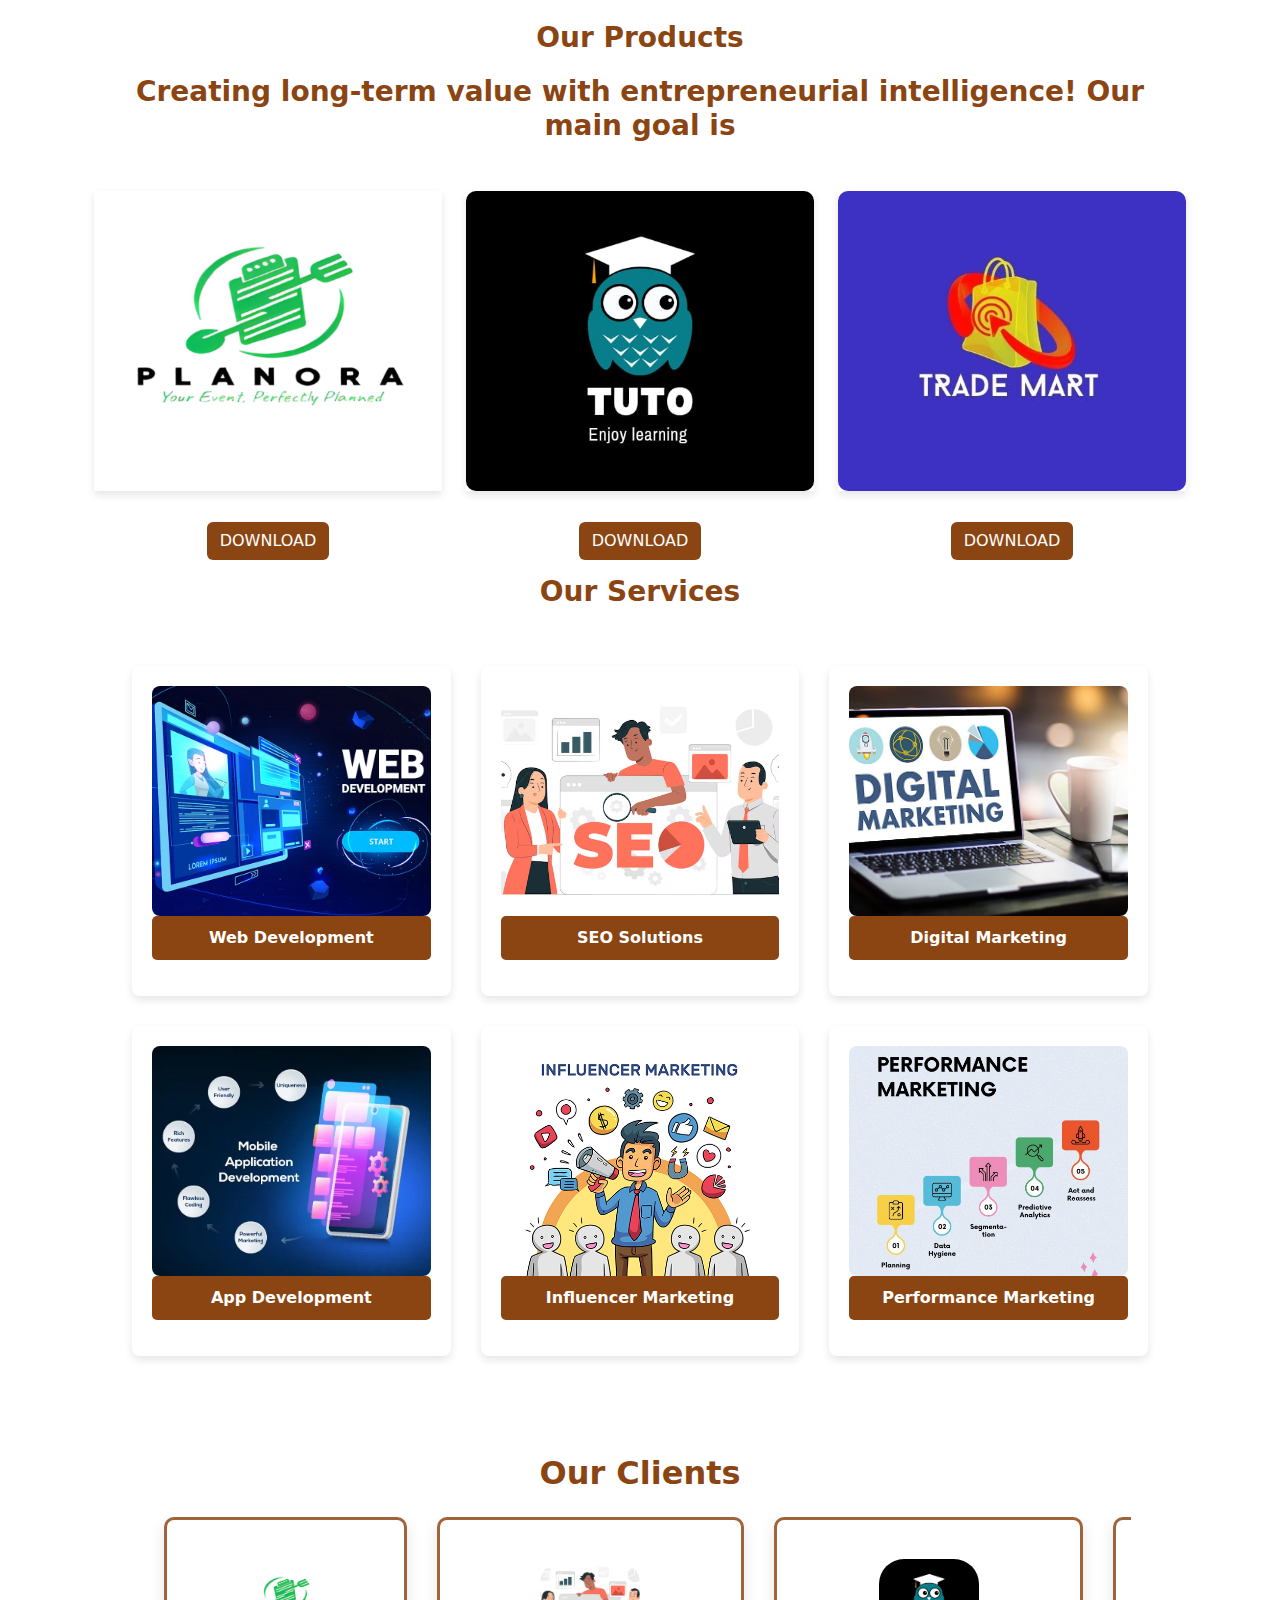
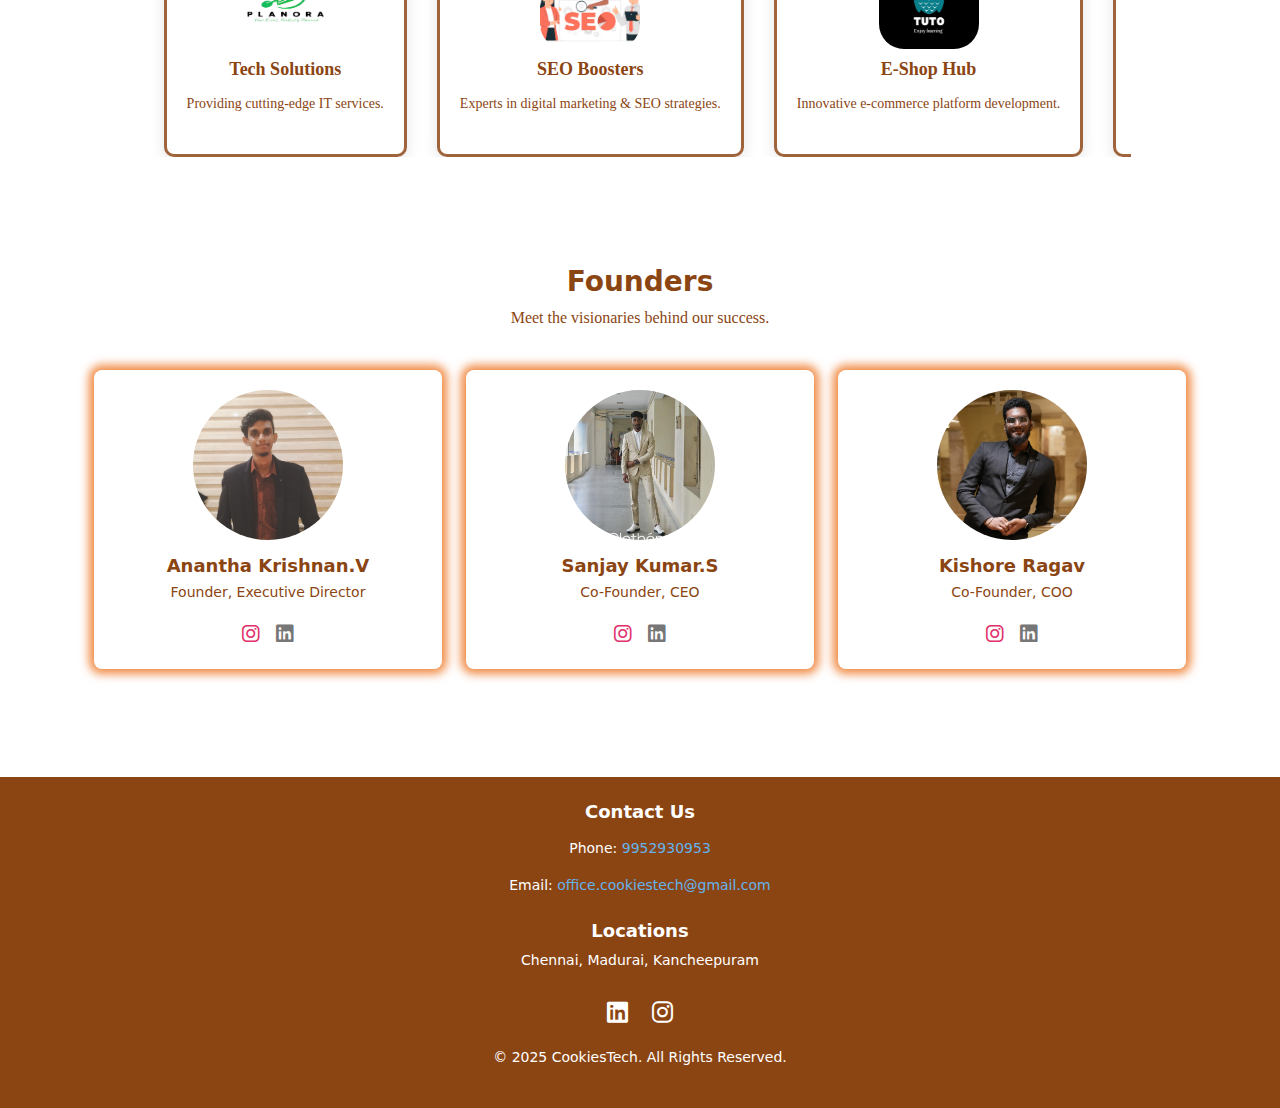
==== commit 244e94b7: "Added HTML and CSS files" ====
--- a/index.html
+++ b/index.html
@@ -507,7 +507,7 @@
     flex-wrap: nowrap;
     animation: scrollLeft 30s linear infinite; /* Slower scrolling */
   }
-
+ 
   .client-container {
     display: flex;
     flex-direction: column;
@@ -598,7 +598,7 @@
 <section id="team" class="team-section" id="founder" >
   <div class="container">
     <div class="section-title">
-      <h2 class=" fs-3" style="color: #8B4513; font-size: 2rem; font-weight: bold; text-align: center;">Founding Team Members</h2>
+      <h2 class=" fs-3" style="color: #8B4513; font-size: 2rem; font-weight: bold; text-align: center;">Founders</h2>
       <p style="color: #8B4513;font-family: Cambria, Cochin, Georgia, Times, 'Times New Roman', serif;">Meet the visionaries behind our success.</p>
     </div>
     <div class="row">
@@ -673,6 +673,11 @@
   text-align: center;
   transition: transform 0.3s ease;
 }
+@media (max-width: 981px) {
+  .team-member{
+    margin-bottom: 20px;
+  }  
+}
 
 .team-member img {
   border-radius: 50%;
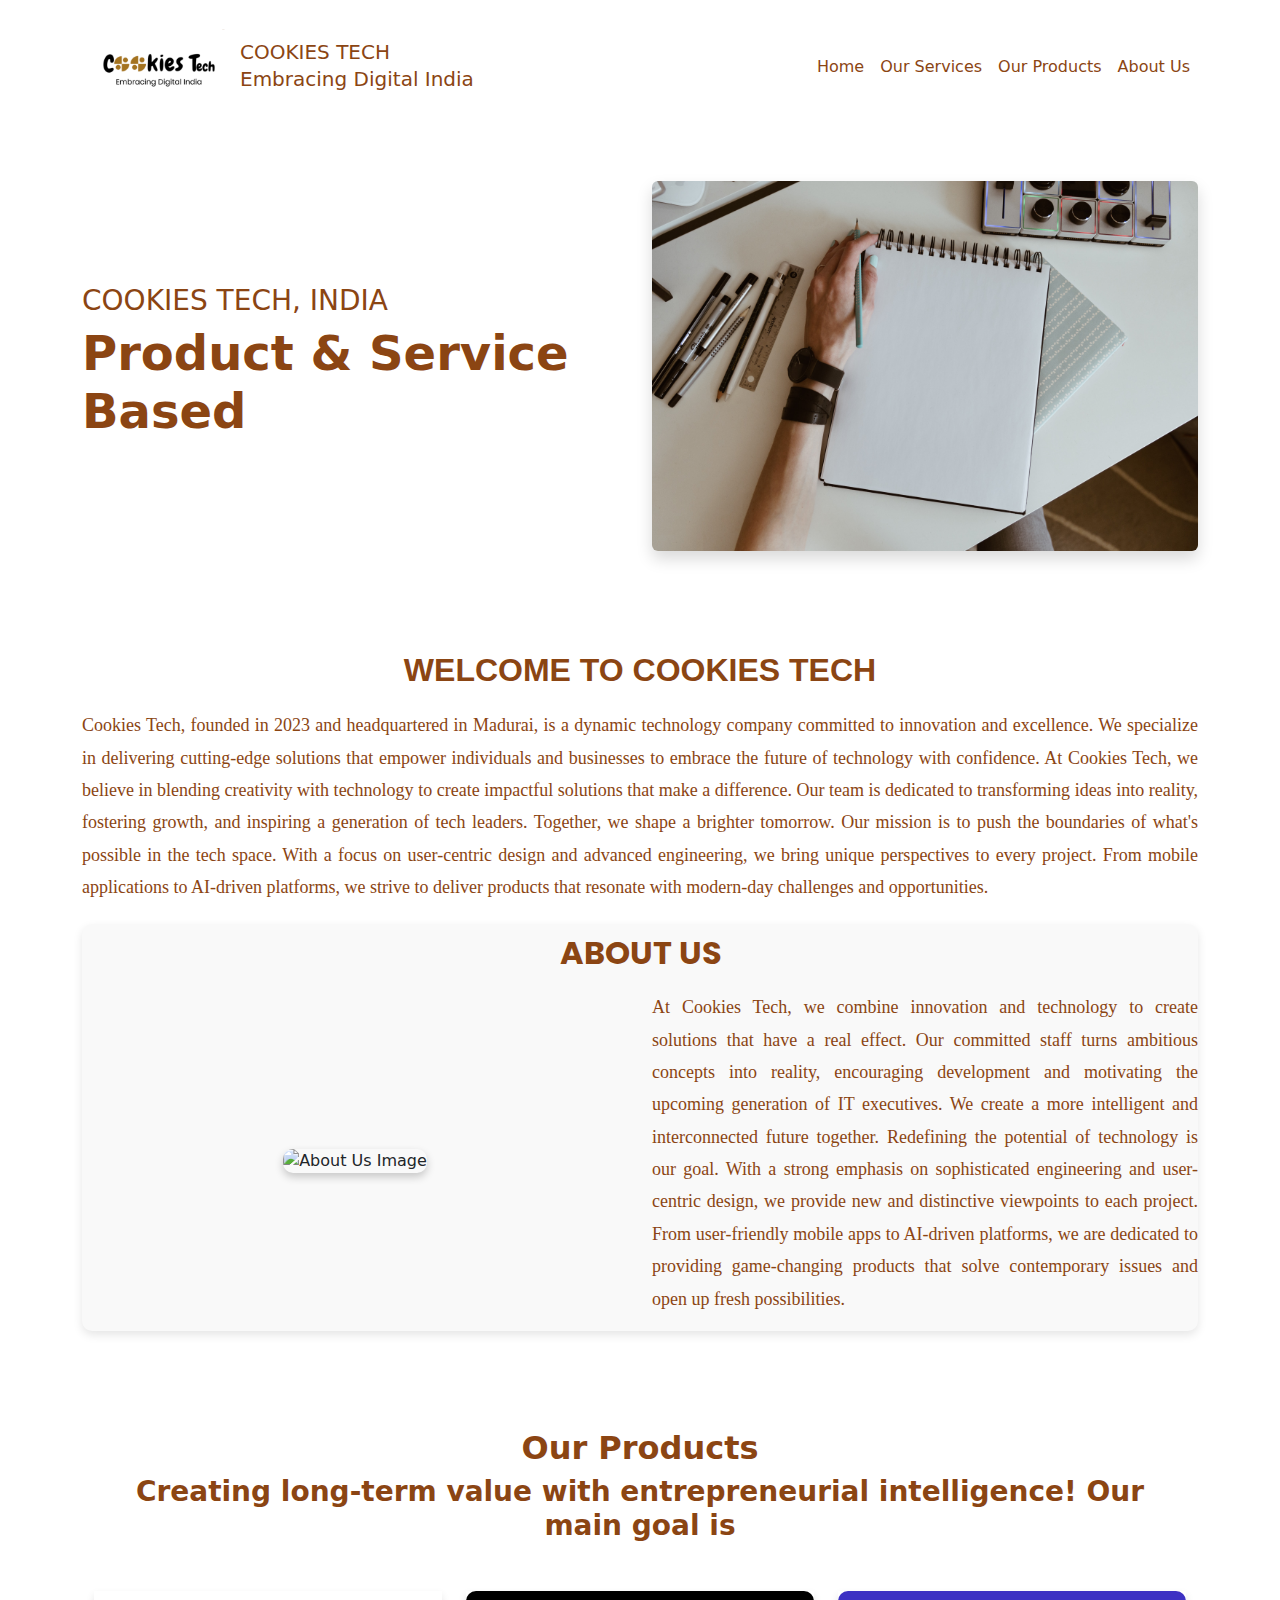
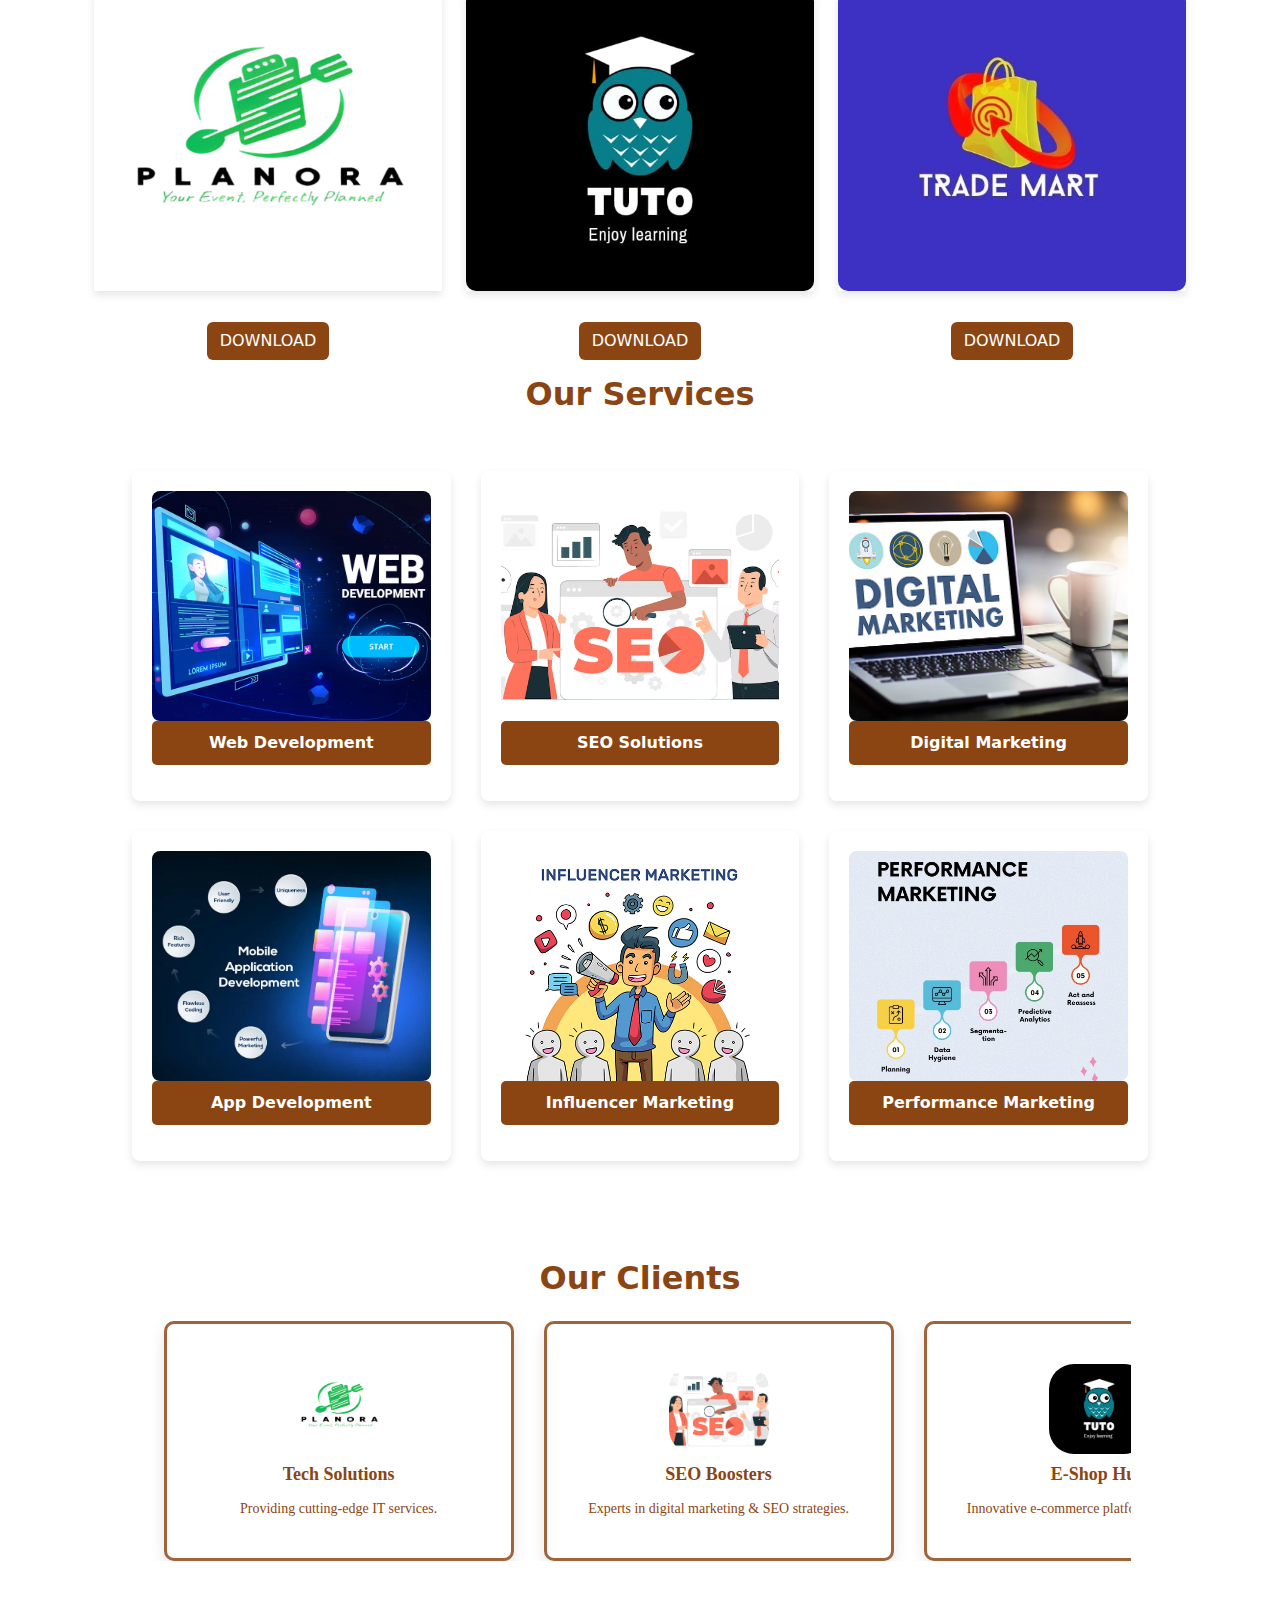
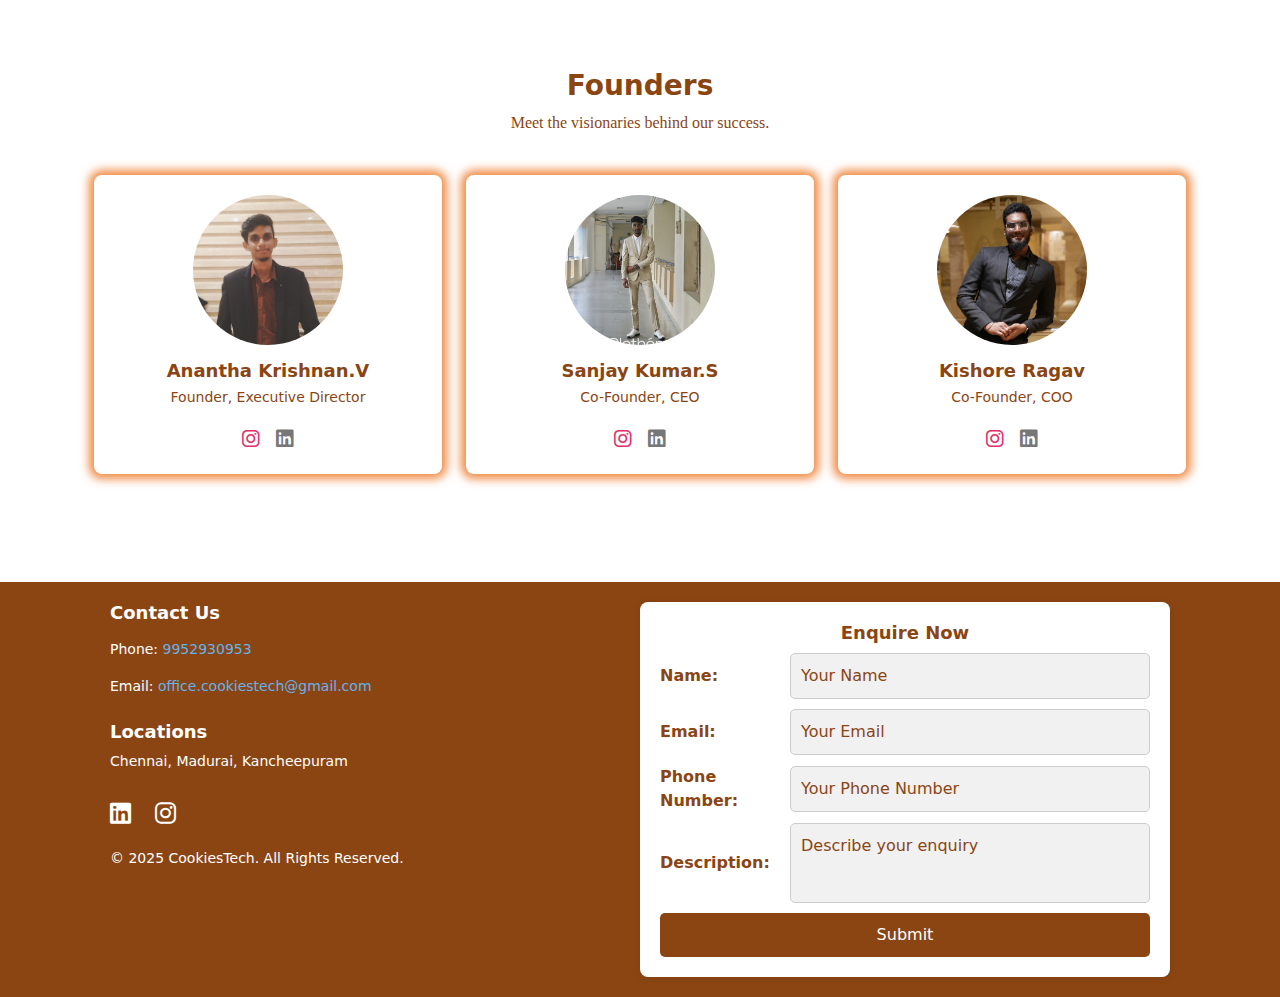
==== commit 2574afb8: "Added HTML and CSS files" ====
--- a/index.html
+++ b/index.html
@@ -42,7 +42,7 @@
   });
 </script>
 
-<header class="bg-light py-3">
+<header class=" py-3">
   <div class="container">
     <!-- Navbar -->
     <nav class="navbar navbar-expand-lg navbar-light">
@@ -119,13 +119,13 @@
       </div>
     </div>
 <div class="spacer"></div>
-<div style="font-family: Arial, sans-serif; padding: 30px; text-align: justify; color: #333; animation: fadeIn 1s ease-in-out;">
+<div style="font-family: Arial, sans-serif; text-align: justify; color: #333; animation: fadeIn 1s ease-in-out;" class="welcome2">
 <div class="spacer"></div>
   <h2 style="color:#8B4513;font-weight: bold; text-align: center; margin-bottom: 20px; text-transform: uppercase; animation: slideDown 1s ease-in-out;">
     Welcome to Cookies Tech
   </h2>
   
-  <p style="font-size: 18px; line-height: 1.8; margin-bottom: 20px; animation: fadeIn 1.5s ease-in-out; color: #8B4513;font-family: Cambria, Cochin, Georgia, Times, 'Times New Roman', serif;">
+  <p >
     Cookies Tech, founded in 2023 and headquartered in Madurai, is a dynamic technology company committed to innovation and excellence. We specialize in delivering cutting-edge solutions that empower individuals and businesses to embrace the future of technology with confidence.
 
 At Cookies Tech, we believe in blending creativity with technology to create impactful solutions that make a difference. Our team is dedicated to transforming ideas into reality, fostering growth, and inspiring a generation of tech leaders. Together, we shape a brighter tomorrow.
@@ -135,6 +135,27 @@
 </div>
 
 <style>
+  .welcome2 p{
+    font-size: 18px; line-height: 1.8; margin-bottom: 20px; animation: fadeIn 1.5s ease-in-out; color: #8B4513;font-family: Cambria, Cochin, Georgia, Times, 'Times New Roman', serif;
+  }
+   @media (max-width: 768px) {
+    .welcome{
+      padding: 0%;
+    }
+    .welcome2 h2{
+      font-size: 2.5vh;
+
+    }
+
+    .welcome2 p{
+      font-size: 2vh;
+      color: #8B4513;
+      /* padding: 5%; */
+      margin: 0%;
+      font-family: Cambria, Cochin, Georgia, Times, 'Times New Roman', serif;
+      line-height: 1.7;
+    }
+   }
   /* Fade-in animation */
   @keyframes fadeIn {
     from {
@@ -197,13 +218,13 @@
 <!-- Google Font Link -->
 <link href="https://fonts.googleapis.com/css2?family=Poppins:wght@300;400;600&display=swap" rel="stylesheet">
 
-<div class="container aboutus py-5" id="aboutus">
+<div class="container aboutus " id="aboutus">
   <h1 class="text-center custom-heading">About Us</h1>
   
   <div class="row align-items-center">
     <!-- Image Section -->
     <div class="col-lg-6 col-md-6 col-sm-12 text-center fade-in-left">
-      <img src="about.jpg" alt="About Us Image" class="img-fluid about-img">
+      <img src="about.jpg" alt="About Us Image" class="img-fluid about-img" >
     </div>
     
     <!-- Text Section -->
@@ -223,7 +244,9 @@
     line-height: 1.8;
     color: #333;
   }
-
+  .aboutus {
+  padding: 0 !important;
+}
   .custom-heading {
     text-align: center;
     margin-bottom: 20px;
@@ -234,12 +257,20 @@
     color: #8B4513;
     font-size: 2rem;
   }
-
+  @media (max-width: 768px) {
+    .aboutus h1{
+      font-size: 2.5vh;
+
+    }
+    .aboutus p{
+      font-size: 2vh;
+    }
+  }
   .aboutus {
     background-color: #f9f9f9;
     border-radius: 10px;
     box-shadow: 0px 4px 10px rgba(0, 0, 0, 0.1);
-    padding: 50px 20px;
+   
   }
 
   .about-img {
@@ -329,11 +360,31 @@
     once: true, // Animation only happens once
   });
 </script>
-
-<div class="container text-center mt-5" data-aos="fade-up" >
+<style>
+
+@media (max-width: 768px) {
+  .products h2{
+    font-size: 2.5vh;
+  }
+  .products h3{
+    text-align: justify;
+    font-size: 2.1vh;
+  }
+  .products {
+font-size: 2vh;
+  }
+  .flip-card-back {
+font-size: 2vh;
+  }
+  .button1{
+    margin-bottom: 10px;
+  }
+}
+</style>
+<div class="container text-center mt-5 products" data-aos="fade-up" >
   <div class="spacer"></div>
-  <p class=" fs-3" id="product" style="color: #8B4513; font-size: 2rem; font-weight: bold;">Our Products</p>
-  <h3 class="display-8 fw-bold" style="color: #8B4513;">
+  <h2 class=" " id="product" style="color: #8B4513;  font-weight: bold;">Our Products<h2>
+  <h3 class=" fw-bold" style="color: #8B4513;">
     Creating long-term value with entrepreneurial intelligence!
     Our main goal is 
   </h3>
@@ -354,7 +405,7 @@
               </div>
           </div>
          <a href="https://play.google.com/store/search?q=planora&c=apps&hl=en_IN"> 
-            <button class="btn  mt-3" style="background-color: #8B4513; color: white;">DOWNLOAD</button>
+            <button class="btn button1 mt-3" style="background-color: #8B4513; color: white;">DOWNLOAD</button>
          </a>
       </div>
 
@@ -371,7 +422,7 @@
                   </div>
               </div>
           </div>
-          <button class="btn  mt-3" style="background-color: #8B4513; color: white;">DOWNLOAD</button>
+          <button class="btn button1 mt-3" style="background-color: #8B4513; color: white;">DOWNLOAD</button>
       </div>
 
       <!-- Product 3 -->
@@ -403,7 +454,7 @@
   });
 </script>
 
-<h2 class=" fs-3" style="color: #8B4513; font-size: 2rem; font-weight: bold; text-align: center;margin-top: 15px;" id="service" > Our Services</h2>
+<h2 class=" featureshead" style="color: #8B4513;  font-weight: bold; text-align: center;margin-top: 15px;" id="service" > Our Services</h2>
 <div class="features">
   <div class="feature" data-aos="fade-up" data-aos-delay="100">
       <div class="feature-content">
@@ -509,22 +560,22 @@
   }
  
   .client-container {
-    display: flex;
-    flex-direction: column;
-    align-items: center;
-    justify-content: center;
-    width: 350px; /* Increased width */
-    height: 240px; /* Increased height */
-    margin: 0 15px; /* Adjusted spacing */
-    padding: 20px;
-    border: 3px solid #8b4513d4;
-    border-radius: 10px;
-    box-shadow: 0px 5px 15px rgba(0, 0, 0, 0.1);
-    background-color: #fff;
-    text-align: center;
-    box-sizing: border-box;
-  }
-
+  flex-shrink: 0; /* Prevents shrinking */
+  display: flex;
+  flex-direction: column;
+  align-items: center;
+  justify-content: center;
+  width: 350px; /* Ensured uniform width */
+  height: 240px;
+  margin: 0 15px;
+  padding: 20px;
+  border: 3px solid #8b4513d4;
+  border-radius: 10px;
+  box-shadow: 0px 5px 15px rgba(0, 0, 0, 0.1);
+  background-color: #fff;
+  text-align: center;
+  box-sizing: border-box;
+}
   .client-logo img {
     width: 100px; /* Ensured uniform width */
     height: 90px; /* Ensured uniform height */
@@ -561,6 +612,28 @@
       transform: translateX(-50%); /* Adjusted for smooth looping */
     }
   }
+  .scrollable-client-details {
+  width: 90%;
+  overflow: hidden; /* Hide the scrollbar */
+  position: relative;
+  white-space: nowrap;
+  margin: auto; /* Center the section */
+  cursor: grab; /* Change cursor to indicate draggable */
+}
+
+.scrolling-content {
+  display: flex;
+  flex-wrap: nowrap;
+  animation: scrollLeft 30s linear infinite; /* Automatic scrolling */
+  flex-shrink: 0; /* Prevent shrinking */
+  cursor: grab;
+}
+
+/* When dragging */
+.scrolling-content:active {
+  cursor: grabbing;
+}
+
 </style>
 
 <script>
@@ -777,7 +850,7 @@
 
     footer .icons {
       display: flex;
-      justify-content: center;
+      justify-content:left;
       gap: 1.5rem; /* Tailwind's space-x-6 */
       margin: 1rem 0;
     }
@@ -803,9 +876,10 @@
   </style>
 
 
-  <!-- Footer Section -->
-  <footer>
-    <div class="container">
+<footer>
+  <div class="container1">
+    <!-- Left Section: Contact Details -->
+    <div class="footer-left">
       <div class="mb-4">
         <h3>Contact Us</h3>
         <p>Phone: <a href="tel:9952930953">9952930953</a></p>
@@ -815,19 +889,219 @@
         <h3>Locations</h3>
         <p>Chennai, Madurai, Kancheepuram</p>
       </div>
-      <div class="icons">
-        <!-- LinkedIn Icon -->
+      <div class="icons "  >
         <a href="https://www.linkedin.com" target="_blank" class="linkedin">
           <i class="fab fa-linkedin"></i>
         </a>
-        <!-- Instagram Icon -->
         <a href="https://www.instagram.com" target="_blank" class="instagram">
           <i class="fab fa-instagram"></i>
         </a>
       </div>
       <p>© 2025 CookiesTech. All Rights Reserved.</p>
     </div>
-  </footer>
+
+    <!-- Right Section: Enquiry Form -->
+    <div class="footer-right">
+      <h3 style="color: #8B4513;text-align: center;">Enquire Now</h3>
+      <form action="#" method="POST">
+        <div class="form-group">
+          <label for="name" style="color: #8B4513; text-align: left;">Name:</label>
+          <input type="text" id="name" name="name" placeholder="Your Name" required>
+        </div>
+
+        <div class="form-group">
+          <label for="email" style="color: #8B4513;text-align: left;">Email:</label>
+          <input type="email" id="email" name="email" placeholder="Your Email" required>
+        </div>
+
+        <div class="form-group">
+          <label for="phone" style="color: #8B4513;">Phone Number:</label>
+          <input type="tel" id="phone" name="phone" placeholder="Your Phone Number" required>
+        </div>
+
+        <div class="form-group">
+          <label for="description" style="color: #8B4513;text-align: left;">Description:</label>
+          <textarea id="description" name="description" placeholder="Describe your enquiry" required></textarea>
+        </div>
+
+        <button type="submit" style="background-color: #8B4513;" >Submit</button>
+      </form>
+    </div>
+  </div>
+</footer>
+
+<style>
+  footer {
+    background-color: #8B4513;
+    padding: 20px 0;
+  }
+  
+  
+  .container1 {
+    display: flex;
+    justify-content: space-between;
+    align-items: flex-start;
+    max-width: 1100px;
+    margin: 0 auto;
+    padding: 0 20px;
+  }
+
+  .footer-left {
+    flex: 1;
+    max-width: 45%;
+  }
+
+  .footer-right {
+    flex: 1;
+    max-width: 50%;
+    background: #fff;
+    padding: 20px;
+    border-radius: 8px;
+    box-shadow: 0px 0px 10px rgba(0, 0, 0, 0.1);
+  }
+
+  .footer-right h3 {
+    margin-bottom: 10px;
+  }
+
+  .footer-right form {
+    display: flex;
+    flex-direction: column;
+  }
+
+  /* Form Group - Align Labels and Inputs */
+  .form-group {
+    display: flex;
+    align-items: center;
+    margin-bottom: 10px;
+  }
+
+  .form-group label {
+    width: 120px; /* Set a fixed width for labels */
+    font-weight: bold;
+    color: #333;
+   
+    margin-right: 10px;
+  }
+  .footer-right input::placeholder,
+.footer-right textarea::placeholder {
+  color: #8B4513; /* Grayish placeholder text */
+  opacity: 1; /* Ensure full visibility */
+}
+  .form-group input,
+  .form-group textarea {
+    flex: 1; /* Make input fields take up remaining space */
+    background-color: #f1f1f1;
+    color: #333;
+    border: 1px solid #ccc;
+    border-radius: 5px;
+    padding: 10px;
+    width: 100%;
+  }
+
+  .form-group textarea {
+    height: 80px;
+    resize: none;
+  }
+
+  /* Submit Button Styling */
+  .footer-right button {
+    background-color: #007bff;
+    color: #fff;
+    border: none;
+    padding: 10px;
+    cursor: pointer;
+    border-radius: 5px;
+    width: 100%;
+  }
+
+  .footer-right button:hover {
+    background-color: #0056b3;
+  }
+
+  /* Responsive Design */
+  @media (max-width: 768px) {
+    .container {
+      flex-direction: column;
+      text-align: center;
+    }
+    footer .icons {
+       justify-content:center;
+      
+    }
+
+    .footer-left,
+    .footer-right {
+      max-width: 100%;
+    }
+
+    .footer-right {
+      margin-top: 20px;
+    }
+
+    .form-group {
+      flex-direction: column;
+      align-items: flex-start;
+    }
+
+    .form-group label {
+      text-align: left;
+      width: 100%;
+      margin-bottom: 5px;
+    }
+  }
+  /* Responsive Design */
+/* Responsive Design */
+@media (max-width: 768px) {
+  .container1 {
+    display: flex;
+    flex-direction: column; /* Stack items vertically */
+    align-items: center; /* Center align items */
+    text-align: center;
+  }
+
+
+  .footer-right {
+    order: -1; /* Moves form to the top */
+    max-width: 100%;
+    margin-bottom: 20px; /* Space below form */
+  }
+
+  .footer-left {
+    max-width: 100%;
+    text-align: center;
+  }
+
+  .icons {
+    display: flex;
+    justify-content: center; /* Center icons */
+    gap: 15px;
+  }
+
+  .form-group {
+    flex-direction: column;
+    align-items: center; /* Center align labels and inputs */
+    width: 100%;
+  }
+
+  .form-group label {
+    text-align: center;
+    width: 100%;
+    margin-bottom: 5px;
+  }
+
+  .form-group input,
+  .form-group textarea {
+    width: 90%; /* Make inputs responsive */
+    text-align: center; /* Center text inside input fields */
+  }
+}
+
+
+
+
+</style>
+
 
 </body>
 </html>
--- a/styles.css
+++ b/styles.css
@@ -82,6 +82,7 @@
 .navbar {
   width: 100%;
   overflow-x: hidden;
+  background-color: white;
 }
 html, body {
   overflow-x: hidden;
@@ -204,6 +205,7 @@
           overflow: hidden;
           border-radius: 8px;
       }
+      
       
       .image-wrapper img {
           width: 100%;
@@ -270,13 +272,16 @@
             justify-content: center;
             align-items: center;
         }
-    
+    .featureshead{
+      font-size: 2.5vh;
+    }
         .image-wrapper img {
             width: 100%;
             height: 100%;
             object-fit: cover; /* Ensures images are uniform and well-fitted */
         }
     }
+
     @media (max-width: 768px) {
       .overlay {
           padding: 10px;
@@ -284,14 +289,34 @@
       }
   
       .overlay h3 {
-          font-size: 0.8rem; /* Adjust heading size */
+          font-size: 2.5vh; /* Adjust heading size */
       }
   
       .overlay p {
-          font-size: 0.6rem; /* Reduce paragraph size for clarity */
+          font-size: 2vh; /* Reduce paragraph size for clarity */
           font-weight: bold;
       }
   }
+
+  @media (max-width: 768px) {
+    .features {
+        width: 90%; /* Increase width on mobile */
+        max-width: 100%; /* Allow it to expand fully */
+        padding: 20px; /* Reduce padding to fit more content */
+    }
+}
+@media (max-width: 768px) {
+  .features {
+      width: 100%; /* Full width on mobile */
+      padding: 20px; /* Keep some spacing */
+  }
+}
+@media (max-width: 768px) {
+  .feature {
+      width: 90%; /* Make each item wider */
+      margin: 0 auto; /* Center the items */
+  }
+}
       
 
 /* Flip Card Container */
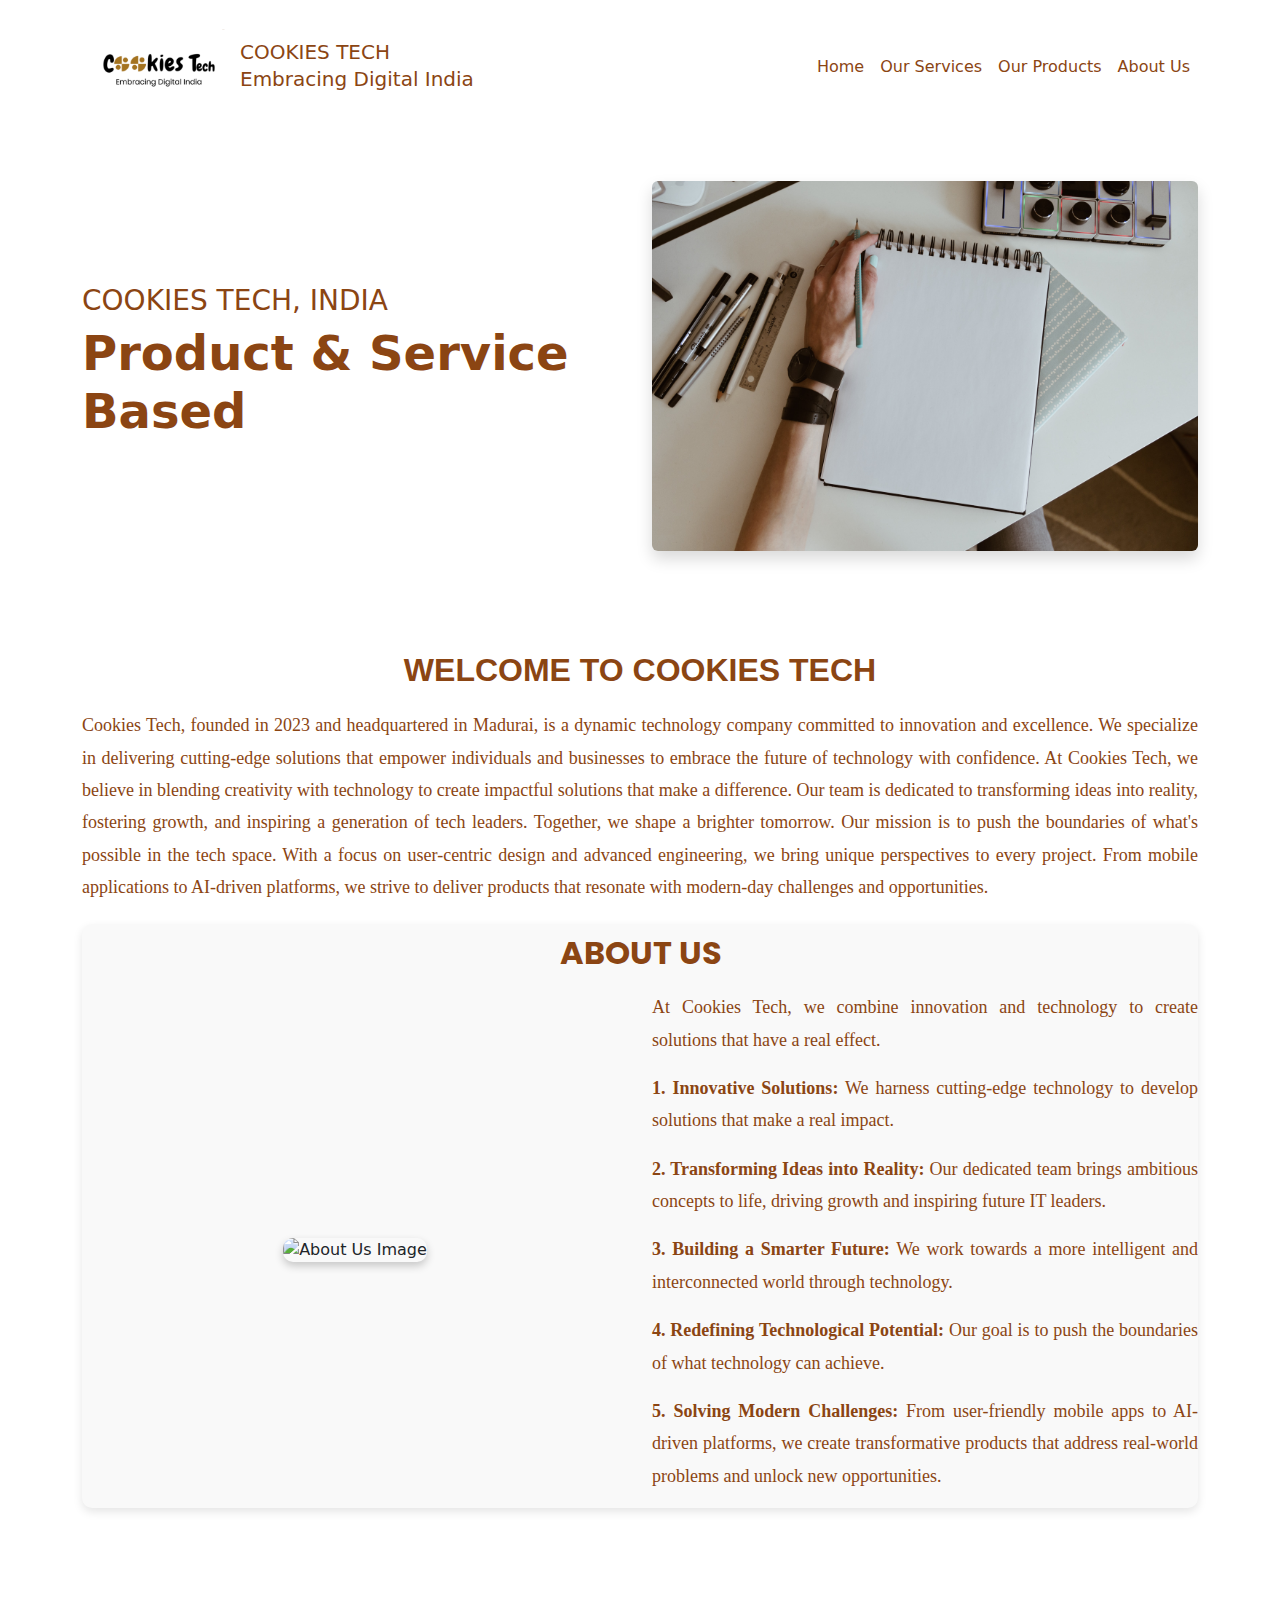
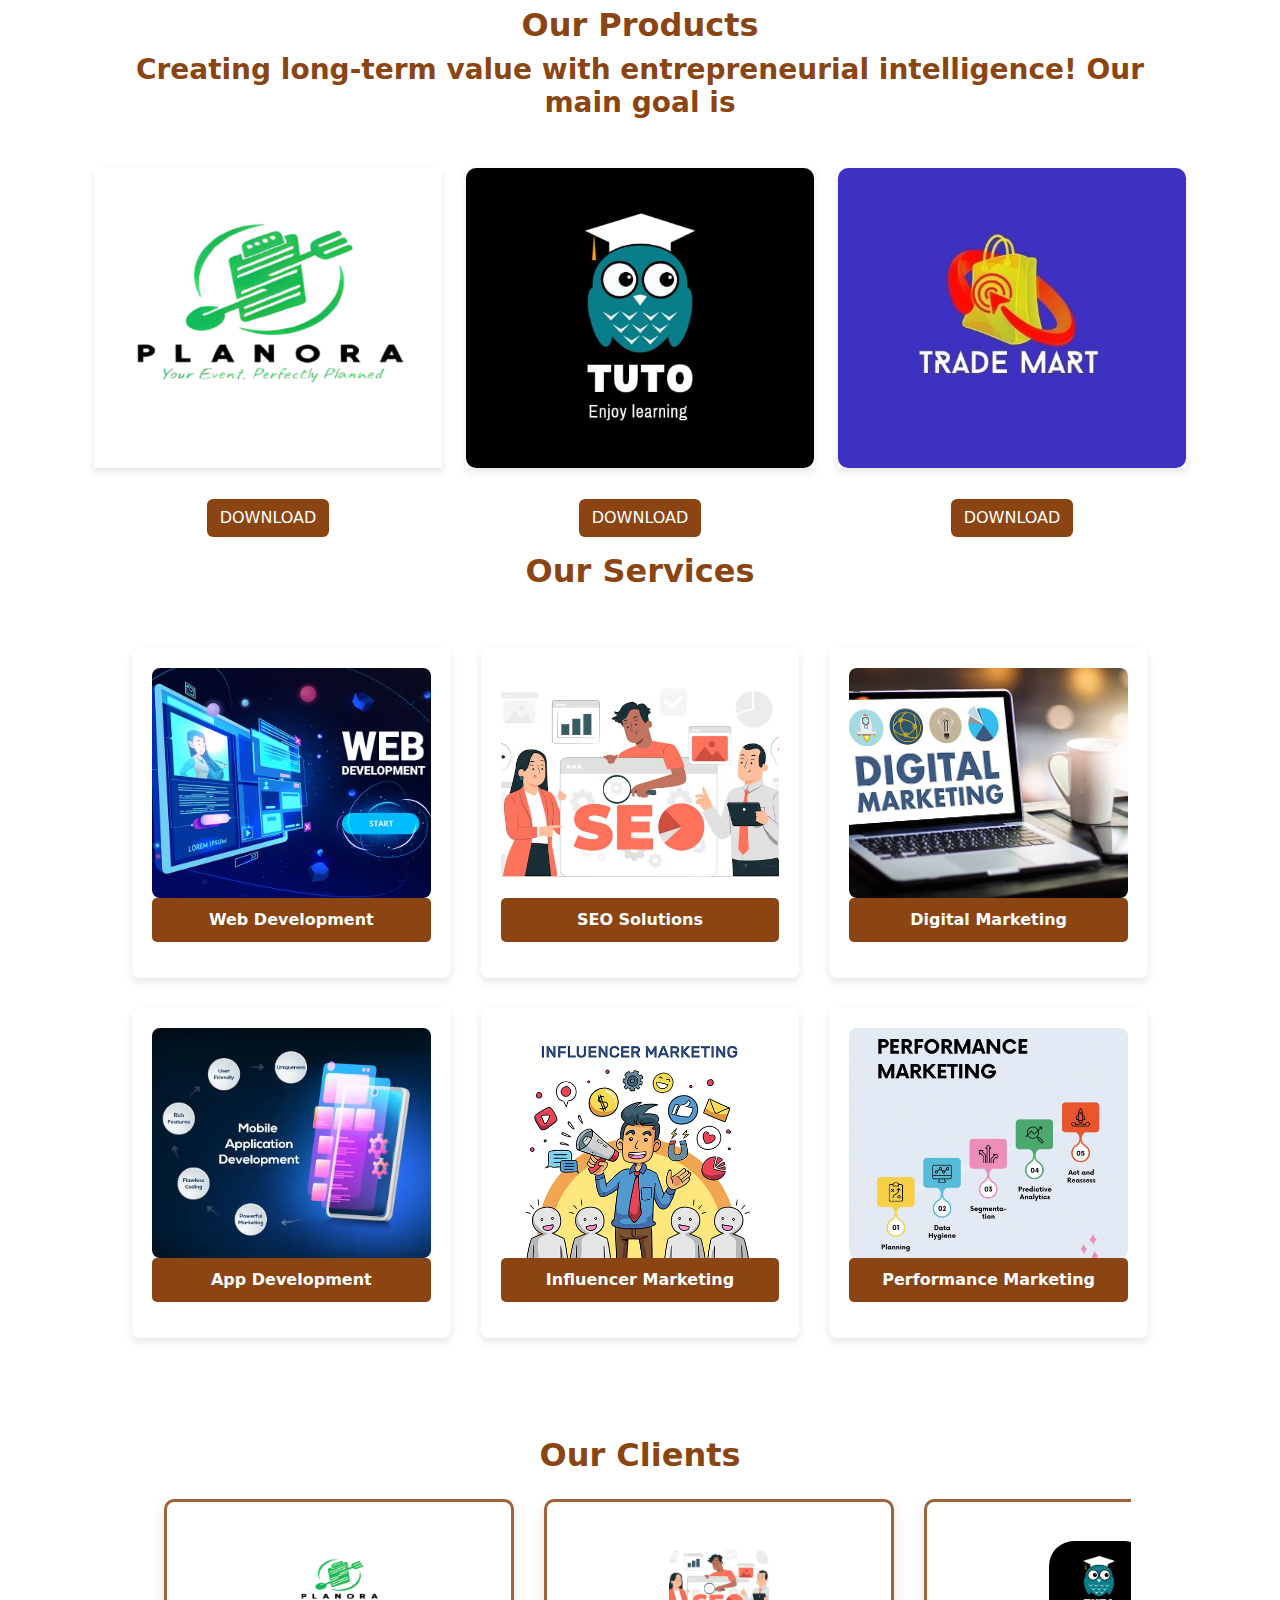
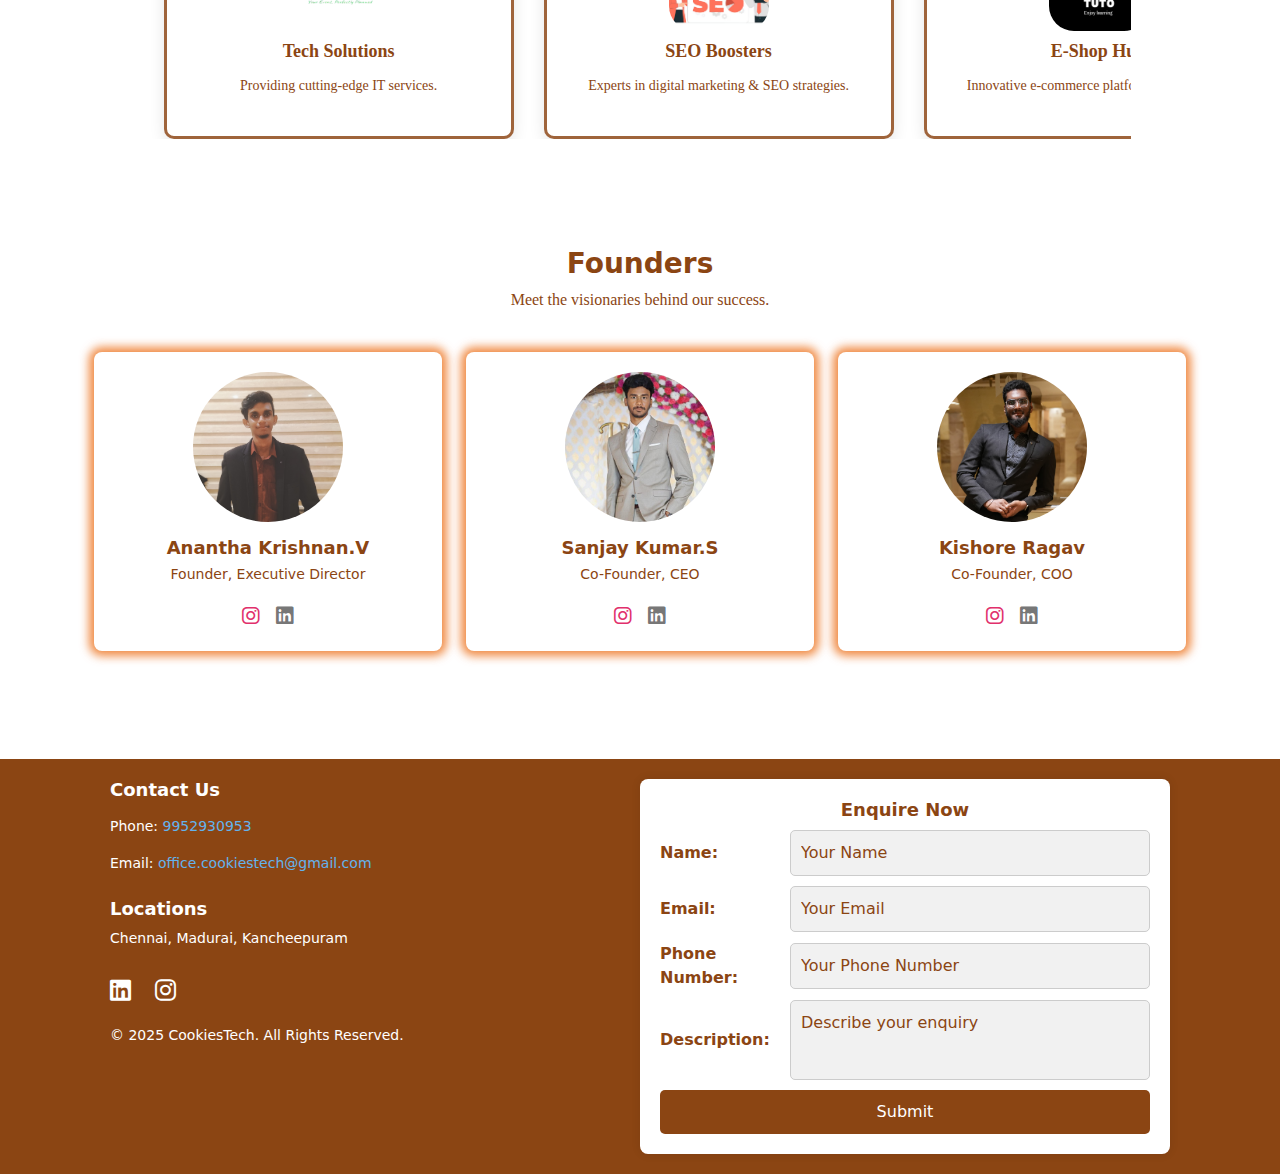
==== commit c9b1634d: "Added HTML and CSS files" ====
--- a/index.html
+++ b/index.html
@@ -217,24 +217,56 @@
 
 <!-- Google Font Link -->
 <link href="https://fonts.googleapis.com/css2?family=Poppins:wght@300;400;600&display=swap" rel="stylesheet">
-
-<div class="container aboutus " id="aboutus">
-  <h1 class="text-center custom-heading">About Us</h1>
+<div class="container aboutus" id="aboutus">
+  <h1 class="text-center custom-heading" data-aos="fade-down">About Us</h1>
   
   <div class="row align-items-center">
     <!-- Image Section -->
-    <div class="col-lg-6 col-md-6 col-sm-12 text-center fade-in-left">
-      <img src="about.jpg" alt="About Us Image" class="img-fluid about-img" >
+    <div class="col-lg-6 col-md-6 col-sm-12 text-center" >
+      <img src="about.jpg" alt="About Us Image" class="img-fluid about-img" data-aos="zoom-in">
     </div>
     
     <!-- Text Section -->
-    <div class="col-lg-6 col-md-6 col-sm-12 fade-in-right">
-      <p class="custom-text" style="color: #8B4513; font-family:Cambria, Cochin, Georgia, Times, 'Times New Roman', serif;">
-        At Cookies Tech, we combine innovation and technology to create solutions that have a real effect. Our committed staff turns ambitious concepts into reality, encouraging development and motivating the upcoming generation of IT executives. We create a more intelligent and interconnected future together. Redefining the potential of technology is our goal. With a strong emphasis on sophisticated engineering and user-centric design, we provide new and distinctive viewpoints to each project. From user-friendly mobile apps to AI-driven platforms, we are dedicated to providing game-changing products that solve contemporary issues and open up fresh possibilities.
+    <div class="col-lg-6 col-md-6 col-sm-12">
+      <p class="custom-text" style="color: #8B4513; font-family: Cambria, Cochin, Georgia, Times, 'Times New Roman', serif;"  data-aos="fade-left" data-aos-delay="0">
+        At Cookies Tech, we combine innovation and technology to create solutions that have a real effect.  
+      </p>
+
+      <p class="custom-text" style="color: #8B4513; font-family: Cambria, Cochin, Georgia, Times, 'Times New Roman', serif;" data-aos="fade-left" data-aos-delay="200">
+        <strong>1. Innovative Solutions:</strong> We harness cutting-edge technology to develop solutions that make a real impact.
+      </p>
+
+      <p class="custom-text" style="color: #8B4513; font-family: Cambria, Cochin, Georgia, Times, 'Times New Roman', serif;" data-aos="fade-left" data-aos-delay="400">
+        <strong>2. Transforming Ideas into Reality:</strong> Our dedicated team brings ambitious concepts to life, driving growth and inspiring future IT leaders.
+      </p>
+
+      <p class="custom-text" style="color: #8B4513; font-family: Cambria, Cochin, Georgia, Times, 'Times New Roman', serif;" data-aos="fade-left" data-aos-delay="600">
+        <strong>3. Building a Smarter Future:</strong> We work towards a more intelligent and interconnected world through technology.
+      </p>
+
+      <p class="custom-text" style="color: #8B4513; font-family: Cambria, Cochin, Georgia, Times, 'Times New Roman', serif;" data-aos="fade-left" data-aos-delay="800">
+        <strong>4. Redefining Technological Potential:</strong> Our goal is to push the boundaries of what technology can achieve.
+      </p>
+
+      <p class="custom-text" style="color: #8B4513; font-family: Cambria, Cochin, Georgia, Times, 'Times New Roman', serif;" data-aos="fade-left" data-aos-delay="1000">
+        <strong>5. Solving Modern Challenges:</strong> From user-friendly mobile apps to AI-driven platforms, we create transformative products that address real-world problems and unlock new opportunities.
       </p>
     </div>
   </div>
 </div>
+
+<!-- AOS Library -->
+<link rel="stylesheet" href="https://cdnjs.cloudflare.com/ajax/libs/aos/2.3.4/aos.css">
+<script src="https://cdnjs.cloudflare.com/ajax/libs/aos/2.3.4/aos.js"></script>
+<script>
+  AOS.init({
+    duration: 800, // Animation speed
+    offset: 100,  // Trigger when 100px of the element is in viewport
+    delay: 100,   // Small delay before animation starts
+    once: true    // Animation happens only once
+  });
+</script>
+
 
 <style>
   /* Apply Custom Font */
@@ -694,7 +726,7 @@
       <!-- Sanjay Kumar.S -->
       <div class="col-lg-4 col-md-6">
         <div class="team-member">
-          <img src="pp.jpg" alt="Sanjay Kumar.S" class="img-fluid">
+          <img src="sanjaycofounder1.jpg" alt="Sanjay Kumar.S" class="img-fluid">
           <div class="member-info">
             <h4>Sanjay Kumar.S</h4>
             <p>Co-Founder, CEO</p>
